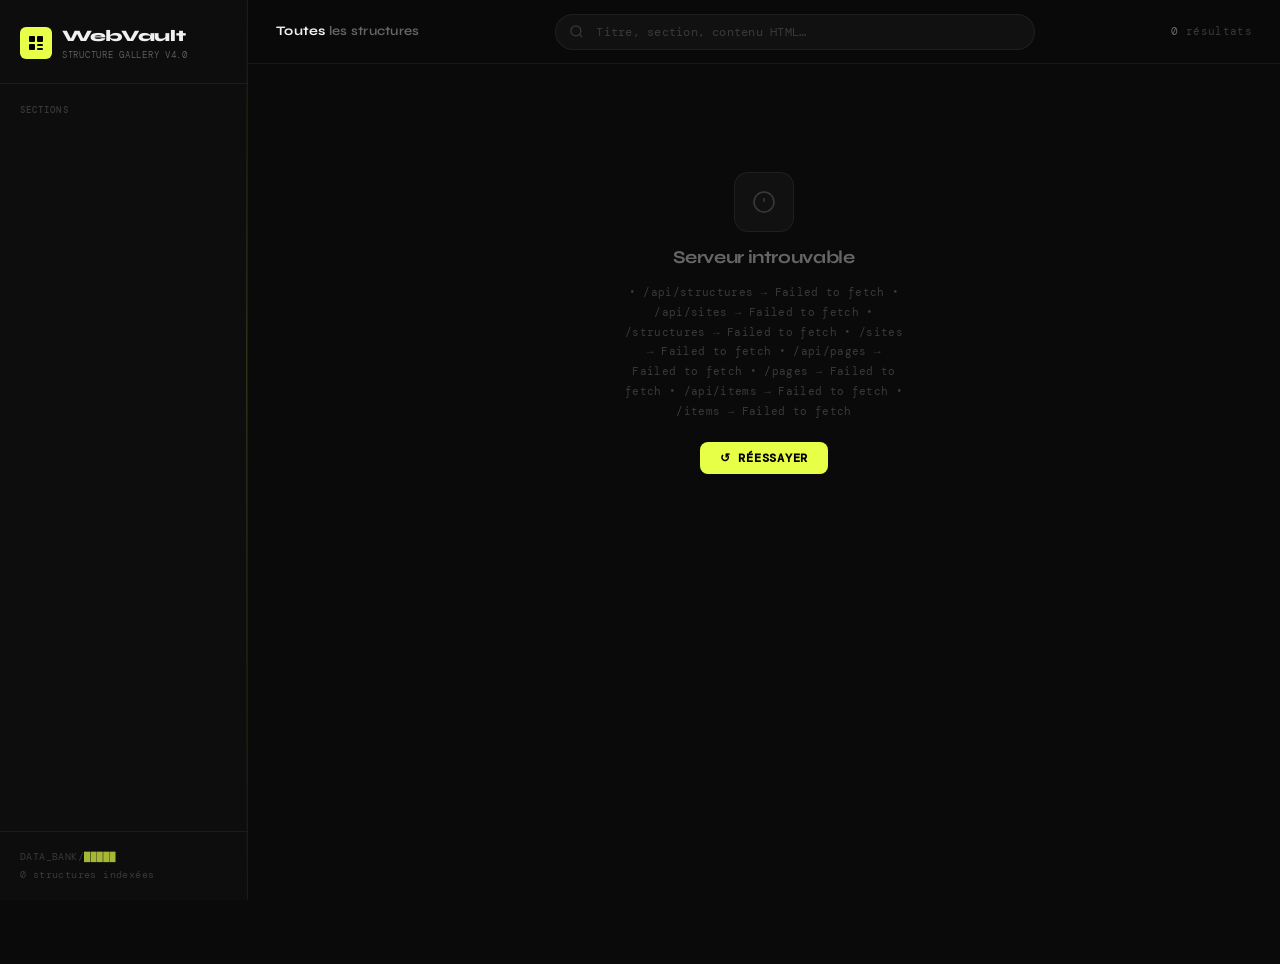
==== index.html @ acf3b964 "Add files via upload" ====
<!DOCTYPE html>
<html lang="fr">
<head>
  <meta charset="UTF-8">
  <meta name="viewport" content="width=device-width, initial-scale=1.0">
  <title>WebVault — Galerie de Structures</title>
  <link rel="preconnect" href="https://fonts.googleapis.com">
  <link rel="preconnect" href="https://fonts.gstatic.com" crossorigin>
  <link href="https://fonts.googleapis.com/css2?family=Syne:wght@400;600;700;800&family=DM+Mono:wght@300;400;500&display=swap" rel="stylesheet">
  <link rel="stylesheet" href="main.css">
</head>
<body>

<div id="sidebar-scrim" aria-hidden="true"></div>

<!-- ═══════════════════════════════════════════
     CARD TEMPLATE
════════════════════════════════════════════ -->
<template id="card-tpl">
  <article class="card" role="listitem">
    <!-- Stretched link (z-index 1) -->
    <a class="card-link" href="#" aria-haspopup="dialog"></a>

    <div class="card-inner">
      <!-- Thumbnail -->
      <div class="card-thumb">
        <div class="card-thumb-bg">
          <div class="card-thumb-icon" aria-hidden="true"></div>
        </div>
        <div class="card-overlay" aria-hidden="true">
          <div class="preview-label">
            <svg viewBox="0 0 24 24" fill="none" stroke="currentColor" stroke-width="2"><path d="M1 12s4-8 11-8 11 8 11 8-4 8-11 8-11-8-11-8z"/><circle cx="12" cy="12" r="3"/></svg>
            Voir le rendu
          </div>
        </div>
      </div>

      <!-- Body -->
      <div class="card-body">
        <div class="card-meta">
          <span class="card-category"></span>
          <span class="card-date"></span>
        </div>
        <h2 class="card-title"></h2>
        <p class="card-path"></p>
      </div>

      <!-- Footer -->
      <div class="card-footer">
        <button type="button" class="btn-copy" aria-label="Copier le code source">
          <svg viewBox="0 0 24 24" fill="none" stroke="currentColor" stroke-width="2"><rect x="9" y="9" width="13" height="13" rx="2"/><path d="M5 15H4a2 2 0 0 1-2-2V4a2 2 0 0 1 2-2h9a2 2 0 0 1 2 2v1"/></svg>
          Copier le code
        </button>

        <!-- Three-dots button -->
        <button type="button" class="btn-dots" aria-label="Plus d'options" aria-haspopup="true" aria-expanded="false">
          <svg viewBox="0 0 24 24" fill="none" stroke="currentColor" stroke-width="2.5">
            <circle cx="12" cy="5"  r="1.2" fill="currentColor" stroke="none"/>
            <circle cx="12" cy="12" r="1.2" fill="currentColor" stroke="none"/>
            <circle cx="12" cy="19" r="1.2" fill="currentColor" stroke="none"/>
          </svg>
        </button>

        <!-- Dropdown menu -->
        <div class="card-dropdown" role="menu" aria-label="Actions">
          <button type="button" class="dropdown-item dd-view" role="menuitem">
            <svg viewBox="0 0 24 24" fill="none" stroke="currentColor" stroke-width="2"><path d="M1 12s4-8 11-8 11 8 11 8-4 8-11 8-11-8-11-8z"/><circle cx="12" cy="12" r="3"/></svg>
            Voir
          </button>
          <button type="button" class="dropdown-item dd-newtab" role="menuitem">
            <svg viewBox="0 0 24 24" fill="none" stroke="currentColor" stroke-width="2"><path d="M18 13v6a2 2 0 0 1-2 2H5a2 2 0 0 1-2-2V8a2 2 0 0 1 2-2h6"/><polyline points="15 3 21 3 21 9"/><line x1="10" y1="14" x2="21" y2="3"/></svg>
            Ouvrir dans un nouvel onglet
          </button>
          <button type="button" class="dropdown-item dd-copy" role="menuitem">
            <svg viewBox="0 0 24 24" fill="none" stroke="currentColor" stroke-width="2"><rect x="9" y="9" width="13" height="13" rx="2"/><path d="M5 15H4a2 2 0 0 1-2-2V4a2 2 0 0 1 2-2h9a2 2 0 0 1 2 2v1"/></svg>
            Copier le HTML
          </button>
          <div class="dropdown-divider"></div>
          <button type="button" class="dropdown-item dd-delete danger" role="menuitem">
            <svg viewBox="0 0 24 24" fill="none" stroke="currentColor" stroke-width="2"><polyline points="3 6 5 6 21 6"/><path d="M19 6l-1 14a2 2 0 0 1-2 2H8a2 2 0 0 1-2-2L5 6"/><path d="M10 11v6"/><path d="M14 11v6"/><path d="M9 6V4h6v2"/></svg>
            Supprimer
          </button>
        </div>
      </div>
    </div>
  </article>
</template>

<!-- ═══════════════════════════════════════════
     SIDEBAR
════════════════════════════════════════════ -->
<aside id="sidebar" aria-label="Navigation principale">
  <div class="logo" role="banner">
    <div class="logo-mark" aria-hidden="true">
      <svg viewBox="0 0 16 16" fill="none">
        <rect x="1" y="1" width="6" height="6" rx="1" fill="#000"/>
        <rect x="9" y="1" width="6" height="6" rx="1" fill="#000"/>
        <rect x="1" y="9" width="6" height="6" rx="1" fill="#000"/>
        <rect x="9" y="9" width="6" height="2" rx="1" fill="#000"/>
        <rect x="9" y="13" width="6" height="2" rx="1" fill="#000"/>
      </svg>
    </div>
    <div>
      <div class="logo-text">WebVault</div>
      <span class="logo-version">Structure Gallery v4.0</span>
    </div>
  </div>

  <div class="nav-section">
    <p class="nav-label" id="nav-heading">Sections</p>
    <nav aria-labelledby="nav-heading">
      <div id="nav-menu" role="list"></div>
    </nav>
  </div>

  <footer class="sidebar-footer">
    <span aria-hidden="true">DATA_BANK/<span class="accent-text">█████</span></span><br>
    <span id="footer-count" aria-live="polite">0</span> structures indexées
  </footer>
</aside>

<!-- ═══════════════════════════════════════════
     TOPBAR
════════════════════════════════════════════ -->
<header id="topbar">
  <button type="button" id="btn-burger" aria-label="Ouvrir le menu" aria-expanded="false" aria-controls="sidebar">
    <svg viewBox="0 0 24 24" fill="none" stroke="currentColor" stroke-width="2">
      <line x1="3" y1="6"  x2="21" y2="6"/>
      <line x1="3" y1="12" x2="21" y2="12"/>
      <line x1="3" y1="18" x2="21" y2="18"/>
    </svg>
  </button>

  <p class="topbar-title" aria-hidden="true">
    <strong id="current-section-label">Toutes</strong> les structures
  </p>

  <div class="search-wrapper">
    <label for="search-input" class="sr-only">Rechercher par titre ou contenu HTML</label>
    <input id="search-input" type="text"
           placeholder="Titre, section, contenu HTML…"
           autocomplete="off" spellcheck="false"
           autocorrect="off" autocapitalize="off">
    <svg class="search-icon" viewBox="0 0 24 24" fill="none" stroke="currentColor" stroke-width="2">
      <circle cx="11" cy="11" r="8"/><path d="m21 21-4.35-4.35"/>
    </svg>
  </div>

  <div class="topbar-stats">
    <em id="visible-count" aria-live="polite" aria-atomic="true">0</em> résultats
  </div>
</header>

<!-- ═══════════════════════════════════════════
     MAIN
════════════════════════════════════════════ -->
<main id="main" aria-label="Galerie de structures">

  <!-- Loading -->
  <div id="loading-state" role="status" aria-live="polite">
    <div class="loading-spinner" aria-hidden="true"></div>
    <p class="loading-text">Connexion au backend…</p>
  </div>

  <!-- API Error -->
  <div id="api-error-state" role="alert">
    <div class="empty-icon" aria-hidden="true">
      <svg width="24" height="24" viewBox="0 0 24 24" fill="none" stroke="currentColor" stroke-width="1.5">
        <circle cx="12" cy="12" r="10"/>
        <line x1="12" y1="8" x2="12" y2="12"/>
        <line x1="12" y1="16" x2="12.01" y2="16"/>
      </svg>
    </div>
    <p class="empty-title">Serveur introuvable</p>
    <p class="empty-sub" id="api-error-msg">Vérifiez votre connexion.</p>
    <button type="button" id="btn-retry">↺ Réessayer</button>
  </div>

  <!-- Empty search -->
  <div id="empty-state" role="status">
    <div class="empty-icon" aria-hidden="true">
      <svg width="24" height="24" viewBox="0 0 24 24" fill="none" stroke="currentColor" stroke-width="1.5">
        <circle cx="11" cy="11" r="8"/><path d="m21 21-4.35-4.35"/>
      </svg>
    </div>
    <p class="empty-title">Aucun résultat</p>
    <p class="empty-sub">Aucune structure ne correspond à votre recherche.</p>
  </div>

  <!-- Sections container — populated by JS -->
  <div id="sections-container"></div>

</main>

<!-- ═══════════════════════════════════════════
     MODAL — Interpréteur HTML/CSS/JS live
════════════════════════════════════════════ -->
<dialog id="modal" aria-labelledby="modal-title-sr">
  <span id="modal-title-sr" class="sr-only">Aperçu de structure</span>

  <div class="modal-bar">
    <div class="modal-dots" aria-hidden="true">
      <div class="modal-dot r"></div>
      <div class="modal-dot y"></div>
      <div class="modal-dot g"></div>
    </div>

    <div class="modal-title-bar" aria-hidden="true">
      <svg width="12" height="12" viewBox="0 0 24 24" fill="none" stroke="currentColor" stroke-width="2">
        <polyline points="16 18 22 12 16 6"/><polyline points="8 6 2 12 8 18"/>
      </svg>
      <span id="modal-url">–</span>
    </div>

    <div class="modal-actions">
      <div class="view-toggle" role="group" aria-label="Mode d'affichage">
        <button type="button" id="btn-view-render" class="toggle-btn active" aria-pressed="true">
          <svg viewBox="0 0 24 24" fill="none" stroke="currentColor" stroke-width="2"><path d="M1 12s4-8 11-8 11 8 11 8-4 8-11 8-11-8-11-8z"/><circle cx="12" cy="12" r="3"/></svg>
          <span>Rendu</span>
        </button>
        <button type="button" id="btn-view-source" class="toggle-btn" aria-pressed="false">
          <svg viewBox="0 0 24 24" fill="none" stroke="currentColor" stroke-width="2"><polyline points="16 18 22 12 16 6"/><polyline points="8 6 2 12 8 18"/></svg>
          <span>Source</span>
        </button>
      </div>

      <button type="button" id="btn-modal-copy" class="modal-btn">
        <svg viewBox="0 0 24 24" fill="none" stroke="currentColor" stroke-width="2"><rect x="9" y="9" width="13" height="13" rx="2"/><path d="M5 15H4a2 2 0 0 1-2-2V4a2 2 0 0 1 2-2h9a2 2 0 0 1 2 2v1"/></svg>
        <span>Copier</span>
      </button>

      <a id="btn-modal-newtab" href="#" target="_blank" rel="noopener noreferrer" class="modal-btn" aria-label="Ouvrir dans un nouvel onglet">
        <svg viewBox="0 0 24 24" fill="none" stroke="currentColor" stroke-width="2"><path d="M18 13v6a2 2 0 0 1-2 2H5a2 2 0 0 1-2-2V8a2 2 0 0 1 2-2h6"/><polyline points="15 3 21 3 21 9"/><line x1="10" y1="14" x2="21" y2="3"/></svg>
        <span>Onglet</span>
      </a>

      <button type="button" id="btn-close" class="modal-btn" aria-label="Fermer">
        <svg viewBox="0 0 24 24" fill="none" stroke="currentColor" stroke-width="2"><line x1="18" y1="6" x2="6" y2="18"/><line x1="6" y1="6" x2="18" y2="18"/></svg>
        <span>Fermer</span>
      </button>
    </div>
  </div>

  <div class="modal-content-area">
    <iframe id="modal-iframe-render"
      title="Rendu HTML live"
      sandbox="allow-scripts allow-forms allow-modals allow-popups"
      referrerpolicy="no-referrer">
    </iframe>
    <div id="modal-source-view" class="hidden">
      <pre id="modal-source-code"></pre>
    </div>
  </div>
</dialog>

<!-- TOAST -->
<div id="toast" role="status" aria-live="polite" aria-atomic="true">
  <svg viewBox="0 0 24 24" fill="none" stroke="currentColor" stroke-width="2.5"><polyline points="20 6 9 17 4 12"/></svg>
  Code copié !
</div>

<!-- ═══════════════════════════════════════════════════════════
     JAVASCRIPT — Architecture modulaire
     Modules : Config · Utils · State · API · Normalize
               Sections · Render · Search · Dropdown
               Modal · Copy · Toast · Nav · Init
════════════════════════════════════════════════════════════ -->
<script>
'use strict';

/* ════════════════════════════════════════════
   MODULE : CONFIG
════════════════════════════════════════════ */
const Config = {
  API_BASE: 'https://stuffone-backend.onrender.com',

  API_ROUTES: [
    '/api/structures', '/api/sites', '/structures', '/sites',
    '/api/pages', '/pages', '/api/items', '/items',
  ],

  /* Sections définies dans l'ordre d'affichage */
  SECTIONS: [
    { id: 'accueil',      label: 'Accueil',       keywords: ['accueil','home','index','landing','hero'] },
    { id: 'landing',      label: 'Landing Pages',  keywords: ['landing','lp','conversion','funnel','promo'] },
    { id: 'ecommerce',    label: 'E-commerce',     keywords: ['shop','boutique','store','ecommerce','produit','product','cart','panier'] },
    { id: 'dashboard',    label: 'Dashboard',      keywords: ['dashboard','admin','panel','backoffice','analytics','stats'] },
    { id: 'portfolio',    label: 'Portfolio',       keywords: ['portfolio','folio','about','projets','projects','cv'] },
    { id: 'blog',         label: 'Blog',            keywords: ['blog','article','post','news','journal','actu'] },
    { id: 'autres',       label: 'Autres',          keywords: [] }, /* catch-all — toujours en dernier */
  ],

  SECTION_COLORS: {
    accueil:   '#e8ff47',
    landing:   '#47c4ff',
    ecommerce: '#ff8c47',
    dashboard: '#c447ff',
    portfolio: '#47ffb5',
    blog:      '#ff4776',
    autres:    '#666666',
  },
};

/* ════════════════════════════════════════════
   MODULE : UTILS
════════════════════════════════════════════ */
const Utils = {
  $:          id  => document.getElementById(id),
  initials:   str => str.split(/\s+/).map(w => w[0] || '').join('').slice(0, 3).toUpperCase(),
  escHtml:    s   => s.replace(/&/g,'&amp;').replace(/</g,'&lt;').replace(/>/g,'&gt;').replace(/"/g,'&quot;'),
  fmtDate:    d   => {
    try { return new Date(d).toLocaleDateString('fr-FR', { day:'2-digit', month:'short', year:'numeric' }); }
    catch { return ''; }
  },
  debounce(fn, ms) {
    let id;
    return (...args) => { clearTimeout(id); id = setTimeout(() => fn(...args), ms); };
  },
};

/* ════════════════════════════════════════════
   MODULE : STATE
════════════════════════════════════════════ */
const State = {
  data:          [],   /* full normalized dataset */
  filtered:      [],   /* after search */
  activeSection: 'all',
  query:         '',
  deletedIds:    new Set(),
};

/* ════════════════════════════════════════════
   MODULE : NORMALIZE
   Mappe n'importe quelle forme de réponse backend
   en objets normalisés { id, title, category,
   section, path, source_code, created_at }
════════════════════════════════════════════ */
const Normalize = {
  item(raw) {
    const title    = raw.title    || raw.name     || raw.label    || 'Sans titre';
    const category = raw.category || raw.type     || raw.section  || 'Autre';
    const src      = raw.source_code || raw.html  || raw.code     || null;
    const path     = raw.path     || raw.url      || raw.link     || raw.src || '#';
    const date     = raw.created_at || raw.date   || raw.updatedAt || null;

    return {
      id:          String(raw.id ?? raw._id ?? Math.random()),
      title,
      category,
      section:     Sections.classify(title, category, src),
      path,
      source_code: src,
      created_at:  date,
    };
  },

  response(data) {
    if (Array.isArray(data)) return data.map(i => this.item(i));
    const keys = ['data','structures','sites','pages','items','results','records'];
    for (const k of keys) {
      if (data[k] && Array.isArray(data[k])) return data[k].map(i => this.item(i));
    }
    if (data.id || data._id || data.title) return [this.item(data)];
    return [];
  },
};

/* ════════════════════════════════════════════
   MODULE : SECTIONS
   Classe automatiquement chaque structure
   dans la bonne section selon titre + categorie
════════════════════════════════════════════ */
const Sections = {
  classify(title, category, html) {
    const hay = `${title} ${category} ${html ? '' : ''}`.toLowerCase();
    for (const sec of Config.SECTIONS) {
      if (sec.id === 'autres') continue; // skip catch-all
      if (sec.keywords.some(kw => hay.includes(kw))) return sec.id;
    }
    return 'autres';
  },

  color(sectionId) {
    return Config.SECTION_COLORS[sectionId] || '#666';
  },

  label(sectionId) {
    return Config.SECTIONS.find(s => s.id === sectionId)?.label || sectionId;
  },

  /* Returns section IDs that have at least 1 item in filtered data */
  active(filtered) {
    const ids = new Set(filtered.map(s => s.section));
    return Config.SECTIONS.filter(s => ids.has(s.id));
  },
};

/* ════════════════════════════════════════════
   MODULE : API
════════════════════════════════════════════ */
const API = {
  async fetch() {
    const errs = [];
    for (const route of Config.API_ROUTES) {
      try {
        const res = await fetch(`${Config.API_BASE}${route}`, {
          headers: { Accept: 'application/json' },
          signal:  AbortSignal.timeout(12000),
        });
        if (!res.ok) { errs.push(`${route} → HTTP ${res.status}`); continue; }
        const ct = res.headers.get('content-type') || '';
        if (!ct.includes('application/json')) { errs.push(`${route} → non-JSON`); continue; }
        const raw   = await res.json();
        const items = Normalize.response(raw);
        if (!items.length) { errs.push(`${route} → vide`); continue; }
        console.info(`[WebVault] ✓ ${Config.API_BASE}${route} — ${items.length} structures`);
        return items;
      } catch (e) { errs.push(`${route} → ${e.message}`); }
    }
    throw new Error(errs.map(e => '• ' + e).join('\n'));
  },
};

/* ════════════════════════════════════════════
   MODULE : SEARCH
   Filtre par titre + catégorie + contenu HTML
════════════════════════════════════════════ */
const Search = {
  run(query, sectionId) {
    const q = query.trim().toLowerCase();

    State.filtered = State.data.filter(s => {
      if (State.deletedIds.has(s.id)) return false;
      const secOk  = sectionId === 'all' || s.section === sectionId;
      if (!q) return secOk;
      const inTitle = s.title.toLowerCase().includes(q);
      const inCat   = s.category.toLowerCase().includes(q);
      const inSec   = Sections.label(s.section).toLowerCase().includes(q);
      const inHtml  = s.source_code ? s.source_code.toLowerCase().includes(q) : false;
      return secOk && (inTitle || inCat || inSec || inHtml);
    });

    return State.filtered;
  },
};

/* ════════════════════════════════════════════
   MODULE : RENDER
   Construit les sections et les cartes DOM
════════════════════════════════════════════ */
const Render = {
  cardTpl: null,

  init() {
    this.cardTpl = Utils.$('card-tpl');
  },

  /* Entry point — called on every filter update */
  update() {
    const container = Utils.$('sections-container');
    const empty     = Utils.$('empty-state');

    /* Clear existing sections */
    container.innerHTML = '';

    const filtered  = State.filtered;
    const activeSec = Sections.active(filtered);

    Utils.$('visible-count').textContent = filtered.length;

    if (!filtered.length) {
      empty.classList.add('visible');
      return;
    }
    empty.classList.remove('visible');

    /* Build a section group per active section */
    activeSec.forEach(sec => {
      const items = filtered.filter(s => s.section === sec.id);
      if (!items.length) return;
      const color = Sections.color(sec.id);
      container.appendChild(this._buildSection(sec, items, color));
    });

    Nav.build();
  },

  _buildSection(sec, items, color) {
    const group = document.createElement('section');
    group.className    = 'section-group';
    group.id           = `sec-${sec.id}`;
    group.dataset.section = sec.id;

    /* Header */
    const hdr = document.createElement('div');
    hdr.className = 'section-header';
    hdr.innerHTML = `
      <h2 class="section-title" style="color:${color}">${Utils.escHtml(sec.label)}</h2>
      <span class="section-pill" style="color:${color};background:${color}18;border-color:${color}28">
        ${items.length} structure${items.length > 1 ? 's' : ''}
      </span>`;
    group.appendChild(hdr);

    /* Grid */
    const grid = document.createElement('div');
    grid.className = 'cards-grid';
    grid.setAttribute('role', 'list');

    const frag = document.createDocumentFragment();
    items.forEach((site, i) => frag.appendChild(this._buildCard(site, i, color)));
    grid.appendChild(frag);
    group.appendChild(grid);

    return group;
  },

  _buildCard(site, idx, color) {
    const node  = this.cardTpl.content.cloneNode(true);
    const card  = node.querySelector('.card');

    card.dataset.id = site.id;
    card.style.animationDelay = `${Math.min(idx * 0.03, 0.5)}s`;

    /* Stretched link → open modal */
    const link = card.querySelector('.card-link');
    link.setAttribute('aria-label', `Voir le rendu de ${Utils.escHtml(site.title)}`);
    link.addEventListener('click', e => { e.preventDefault(); Modal.open(site); });

    /* Thumbnail */
    const bg = card.querySelector('.card-thumb-bg');
    bg.style.background = `radial-gradient(ellipse at 30% 40%, ${color}18 0%, transparent 60%), #111`;
    card.querySelector('.card-thumb-icon').textContent = Utils.initials(site.title);

    /* Meta */
    const catEl = card.querySelector('.card-category');
    catEl.textContent     = site.category;
    catEl.style.color     = color;
    catEl.style.background  = `${color}18`;
    catEl.style.borderColor = `${color}28`;

    const dateEl = card.querySelector('.card-date');
    dateEl.textContent = site.created_at ? Utils.fmtDate(site.created_at) : '';

    card.querySelector('.card-title').textContent = site.title;
    card.querySelector('.card-path').textContent  =
      site.source_code ? '(code source intégré)' : (site.path || '');

    /* Copy btn */
    const copyBtn = card.querySelector('.btn-copy');
    copyBtn.addEventListener('click', e => { e.stopPropagation(); Copy.run(site, copyBtn); });

    /* Three-dots dropdown */
    Dropdown.attach(card, site);

    return node;
  },
};

/* ════════════════════════════════════════════
   MODULE : DROPDOWN
   Menu 3 points fonctionnel avec animation
════════════════════════════════════════════ */
const Dropdown = {
  _current: null,

  attach(card, site) {
    const btn      = card.querySelector('.btn-dots');
    const menu     = card.querySelector('.card-dropdown');
    const footer   = card.querySelector('.card-footer');

    btn.addEventListener('click', e => {
      e.stopPropagation();
      const isOpen = menu.classList.contains('open');
      this._closeAll();
      if (!isOpen) this._open(btn, menu, footer);
    });

    /* Actions */
    card.querySelector('.dd-view').addEventListener('click', e => {
      e.stopPropagation(); this._closeAll(); Modal.open(site);
    });

    card.querySelector('.dd-newtab').addEventListener('click', e => {
      e.stopPropagation(); this._closeAll();
      const url = site.path && site.path !== '#' ? site.path : null;
      if (url) { window.open(url, '_blank', 'noopener,noreferrer'); }
      else { Toast.show('Pas d\'URL externe disponible'); }
    });

    card.querySelector('.dd-copy').addEventListener('click', e => {
      e.stopPropagation(); this._closeAll();
      Copy.run(site, card.querySelector('.btn-copy'));
    });

    card.querySelector('.dd-delete').addEventListener('click', e => {
      e.stopPropagation(); this._closeAll();
      this._delete(card, site);
    });
  },

  _open(btn, menu, footer) {
    /* Position: default is bottom-right via CSS.
       Flip to top if not enough space below. */
    const rect = footer.getBoundingClientRect();
    const spaceBelow = window.innerHeight - rect.bottom;
    if (spaceBelow < 180) {
      menu.style.top    = 'auto';
      menu.style.bottom = 'calc(100% + 0.375rem)';
    } else {
      menu.style.bottom = 'auto';
      menu.style.top    = 'calc(100% + 0.375rem)';
    }

    menu.classList.add('open');
    btn.classList.add('active');
    btn.setAttribute('aria-expanded', 'true');
    this._current = { btn, menu };
  },

  _closeAll() {
    document.querySelectorAll('.card-dropdown.open').forEach(m => m.classList.remove('open'));
    document.querySelectorAll('.btn-dots.active').forEach(b => {
      b.classList.remove('active');
      b.setAttribute('aria-expanded', 'false');
    });
    this._current = null;
  },

  _delete(card, site) {
    /* Optimistic UI delete — animate out then remove */
    card.style.transition = 'opacity 0.25s, transform 0.25s';
    card.style.opacity    = '0';
    card.style.transform  = 'scale(0.96)';
    State.deletedIds.add(site.id);

    setTimeout(() => {
      card.remove();
      /* Update count in section header */
      const secGroup = document.getElementById(`sec-${site.section}`);
      if (secGroup) {
        const remaining = secGroup.querySelectorAll('.card').length;
        if (remaining === 0) {
          secGroup.remove();
          Nav.build();
        } else {
          const pill = secGroup.querySelector('.section-pill');
          if (pill) pill.textContent = `${remaining} structure${remaining > 1 ? 's' : ''}`;
        }
      }
      /* Update global count */
      const total = document.querySelectorAll('.card').length;
      Utils.$('visible-count').textContent = total;
      Utils.$('footer-count').textContent  = State.data.length - State.deletedIds.size;
      Toast.show('Structure supprimée');
    }, 280);
  },
};

/* ════════════════════════════════════════════
   MODULE : MODAL
   Interpréteur HTML/CSS/JS live via srcdoc
════════════════════════════════════════════ */
const Modal = {
  el:         null,
  iframe:     null,
  sourceView: null,
  sourceCode: null,
  _site:      null,

  init() {
    this.el         = Utils.$('modal');
    this.iframe     = Utils.$('modal-iframe-render');
    this.sourceView = Utils.$('modal-source-view');
    this.sourceCode = Utils.$('modal-source-code');

    Utils.$('btn-view-render').addEventListener('click', () => this._setView('render'));
    Utils.$('btn-view-source').addEventListener('click', () => this._setView('source'));
    Utils.$('btn-modal-copy').addEventListener('click',  () => { if (this._site) Copy.run(this._site, Utils.$('btn-modal-copy')); });
    Utils.$('btn-close').addEventListener('click',  () => this.close());
    this.el.addEventListener('cancel', e => { e.preventDefault(); this.close(); });
    this.el.addEventListener('click',  e => { if (e.target === this.el) this.close(); });

    document.addEventListener('keydown', e => {
      if (e.key === 'Escape' && this.el.open) this.close();
    });
  },

  open(site) {
    this._site = site;
    Utils.$('modal-url').textContent = site.title;

    /* New-tab button: use path if available */
    const newTabBtn = Utils.$('btn-modal-newtab');
    if (site.path && site.path !== '#') {
      newTabBtn.href = site.path;
      newTabBtn.style.display = '';
    } else {
      newTabBtn.style.display = 'none';
    }

    /* Inject code or load URL */
    if (site.source_code) {
      this.iframe.srcdoc = site.source_code;
      this.sourceCode.textContent = site.source_code;
    } else {
      this.iframe.removeAttribute('srcdoc');
      this.iframe.src = site.path;
      this.sourceCode.textContent = `/* Pas de source_code.\n   URL chargée : ${site.path} */`;
    }

    this._setView('render');
    this.el.showModal();
    requestAnimationFrame(() => this.el.classList.add('is-open'));
    Utils.$('btn-close').focus();
  },

  close() {
    this.el.classList.remove('is-open');
    setTimeout(() => {
      this.el.close();
      this.iframe.srcdoc = '';
      this.iframe.removeAttribute('src');
      this.sourceCode.textContent = '';
      this._site = null;
    }, 260);
  },

  _setView(view) {
    const isRender = view === 'render';
    const rBtn = Utils.$('btn-view-render');
    const sBtn = Utils.$('btn-view-source');
    rBtn.classList.toggle('active', isRender);
    sBtn.classList.toggle('active', !isRender);
    rBtn.setAttribute('aria-pressed', String(isRender));
    sBtn.setAttribute('aria-pressed', String(!isRender));
    this.iframe.classList.toggle('hidden', !isRender);
    this.sourceView.classList.toggle('hidden', isRender);
  },
};

/* ════════════════════════════════════════════
   MODULE : COPY
   Copie le source_code HTML ou fallback iframe
════════════════════════════════════════════ */
const Copy = {
  run(site, btn) {
    const text = site.source_code || [
      `<iframe`,
      `  src="${site.path}"`,
      `  title="${Utils.escHtml(site.title)}"`,
      `  width="100%" height="600"`,
      `  loading="lazy"`,
      `  sandbox="allow-scripts allow-forms allow-popups"`,
      `  referrerpolicy="no-referrer"`,
      `  frameborder="0"`,
      `></iframe>`,
    ].join('\n');

    const origHTML  = btn.innerHTML;
    const origLabel = btn.getAttribute('aria-label') || '';

    const done = () => {
      btn.classList.add('copied');
      btn.innerHTML = `<svg viewBox="0 0 24 24" fill="none" stroke="currentColor" stroke-width="2.5"><polyline points="20 6 9 17 4 12"/></svg>Copié !`;
      Toast.show('Code copié !');
      setTimeout(() => {
        btn.classList.remove('copied');
        btn.innerHTML = origHTML;
        btn.setAttribute('aria-label', origLabel);
      }, 2200);
    };

    navigator.clipboard
      ? navigator.clipboard.writeText(text).then(done).catch(() => this._fallback(text, done))
      : this._fallback(text, done);
  },

  _fallback(text, cb) {
    const ta = Object.assign(document.createElement('textarea'), {
      value: text,
      style: 'position:fixed;top:-9999px;left:-9999px;opacity:0;',
    });
    document.body.appendChild(ta);
    ta.focus(); ta.select();
    try { document.execCommand('copy'); cb(); } catch {}
    document.body.removeChild(ta);
  },
};

/* ════════════════════════════════════════════
   MODULE : TOAST
════════════════════════════════════════════ */
const Toast = {
  _timer: null,
  _el:    null,
  init()  { this._el = Utils.$('toast'); },
  show(msg) {
    if (msg) this._el.childNodes[1].textContent = ' ' + msg;
    this._el.classList.add('show');
    clearTimeout(this._timer);
    this._timer = setTimeout(() => this._el.classList.remove('show'), 2400);
  },
};

/* ════════════════════════════════════════════
   MODULE : NAV
   Génère les liens de navigation latérale
   à partir des sections actives
════════════════════════════════════════════ */
const Nav = {
  build() {
    const menu = Utils.$('nav-menu');
    menu.innerHTML = '';

    /* "Toutes" link */
    menu.appendChild(this._item('all', 'Toutes', State.data.length - State.deletedIds.size, '#666'));

    /* One link per section that exists in DOM */
    Config.SECTIONS.forEach(sec => {
      const group = document.getElementById(`sec-${sec.id}`);
      if (!group) return;
      const count = group.querySelectorAll('.card').length;
      if (!count) return;
      menu.appendChild(this._item(sec.id, sec.label, count, Sections.color(sec.id)));
    });

    Utils.$('footer-count').textContent = State.data.length - State.deletedIds.size;
  },

  _item(id, label, count, color) {
    const isActive = State.activeSection === id;
    const btn = document.createElement('button');
    btn.type      = 'button';
    btn.className = 'nav-item' + (isActive ? ' active' : '');
    btn.setAttribute('role', 'listitem');
    btn.setAttribute('aria-current', String(isActive));
    btn.setAttribute('aria-label', `${label} — ${count} structure${count > 1 ? 's' : ''}`);

    const dot = document.createElement('span');
    dot.className = 'nav-dot';
    dot.setAttribute('aria-hidden', 'true');
    if (id !== 'all') { dot.style.background = color; dot.style.opacity = '0.6'; }

    const badge = document.createElement('span');
    badge.className   = 'nav-count';
    badge.textContent = count;
    badge.setAttribute('aria-hidden', 'true');

    btn.appendChild(dot);
    btn.appendChild(document.createTextNode(label));
    btn.appendChild(badge);

    btn.addEventListener('click', () => {
      State.activeSection = id;
      /* Scroll to section or top */
      if (id === 'all') {
        window.scrollTo({ top: 0, behavior: 'smooth' });
        /* Show all sections */
        document.querySelectorAll('.section-group').forEach(g => g.style.display = '');
      } else {
        document.querySelectorAll('.section-group').forEach(g => {
          g.style.display = g.dataset.section === id ? '' : 'none';
        });
        const target = document.getElementById(`sec-${id}`);
        if (target) target.scrollIntoView({ behavior: 'smooth', block: 'start' });
      }
      Utils.$('current-section-label').textContent = id === 'all' ? 'Toutes' : label;
      this.build();
      if (window.innerWidth <= 900) Sidebar.close();
    });

    return btn;
  },
};

/* ════════════════════════════════════════════
   MODULE : SIDEBAR
════════════════════════════════════════════ */
const Sidebar = {
  el:     null,
  scrim:  null,
  burger: null,

  init() {
    this.el     = Utils.$('sidebar');
    this.scrim  = Utils.$('sidebar-scrim');
    this.burger = Utils.$('btn-burger');

    this.burger.addEventListener('click', () =>
      this.el.classList.contains('drawer-open') ? this.close() : this.open()
    );
    this.scrim.addEventListener('click', () => this.close());
    document.addEventListener('keydown', e => {
      if (e.key === 'Escape' && this.el.classList.contains('drawer-open') && !Utils.$('modal').open)
        this.close();
    });
  },

  open() {
    this.el.classList.add('drawer-open');
    this.scrim.classList.add('visible');
    this.scrim.removeAttribute('aria-hidden');
    this.burger.setAttribute('aria-expanded', 'true');
    this.burger.setAttribute('aria-label', 'Fermer le menu');
    setTimeout(() => this.el.querySelector('.nav-item')?.focus(), 40);
  },

  close() {
    this.el.classList.remove('drawer-open');
    this.scrim.classList.remove('visible');
    this.scrim.setAttribute('aria-hidden', 'true');
    this.burger.setAttribute('aria-expanded', 'false');
    this.burger.setAttribute('aria-label', 'Ouvrir le menu');
    this.burger.focus();
  },
};

/* ════════════════════════════════════════════
   MODULE : INIT
   Orchestration principale
════════════════════════════════════════════ */
const App = {
  async init() {
    /* Init modules */
    Render.init();
    Modal.init();
    Toast.init();
    Sidebar.init();

    /* Close dropdowns on outside click */
    document.addEventListener('click', () => Dropdown._closeAll());

    /* Search — real-time, no reload */
    const searchInput = Utils.$('search-input');
    const doSearch = Utils.debounce(() => {
      State.query = searchInput.value;
      Search.run(State.query, State.activeSection);
      Render.update();
    }, 200);
    searchInput.addEventListener('input', doSearch);
    /* Empêche Entrée de soumettre / recharger */
    searchInput.addEventListener('keydown', e => {
      if (e.key === 'Enter' || e.keyCode === 13) e.preventDefault();
    });
    /* Empêche tout comportement de recherche natif */
    searchInput.addEventListener('search', e => e.preventDefault());

    /* Load data */
    await this._loadData();
  },

  async _loadData() {
    const loading  = Utils.$('loading-state');
    const errState = Utils.$('api-error-state');

    loading.classList.remove('hidden');
    errState.style.display = 'none';
    Utils.$('empty-state').classList.remove('visible');

    try {
      const items    = await API.fetch();
      State.data     = items;
      State.filtered = items;

      loading.classList.add('hidden');
      Search.run('', 'all');
      Render.update();
      Nav.build();
    } catch (err) {
      console.error('[WebVault]', err);
      loading.classList.add('hidden');
      errState.style.display  = 'flex';
      Utils.$('api-error-msg').textContent = err.message;
    }

    Utils.$('btn-retry').addEventListener('click', () => this._loadData());
  },
};

/* ── Start ── */
document.addEventListener('DOMContentLoaded', () => App.init());
</script>
</body>
</html>
---- main.css ----
/* ═══════════════════════════════════════════════════════════════
   WebVault — main.css  v4.0
   Tokens · Reset · Sidebar · Topbar · Grid · Cards · Modal · Toast
════════════════════════════════════════════════════════════════ */

/* ── DESIGN TOKENS ─────────────────────────────────────────── */
:root {
  --bg-void:          #0a0a0a;
  --bg-surface:       #111111;
  --bg-card:          #161616;
  --bg-card-hover:    #1c1c1c;
  --bg-sidebar:       #0d0d0d;
  --bg-scrim:         rgba(0, 0, 0, 0.55);
  --bg-dropdown:      #1a1a1a;

  --border:           rgba(255, 255, 255, 0.06);
  --border-active:    rgba(255, 255, 255, 0.15);
  --border-focus:     rgba(232, 255, 71, 0.6);

  --accent:           #e8ff47;
  --accent-dim:       rgba(232, 255, 71, 0.12);
  --accent-glow:      rgba(232, 255, 71, 0.25);
  --accent-border:    rgba(232, 255, 71, 0.2);

  --text-primary:     #f0f0f0;
  --text-secondary:   #666666;
  --text-muted:       #3a3a3a;

  --sidebar-w:        248px;
  --topbar-h:         4rem;
  --main-max-w:       1600px;

  --radius-card:      0.875rem;
  --radius-sm:        0.5rem;
  --radius-pill:      9999px;

  --ease:             cubic-bezier(0.4, 0, 0.2, 1);
  --t:                0.22s var(--ease);
  --t-slow:           0.35s var(--ease);
}

/* ── RESET ─────────────────────────────────────────────────── */
*, *::before, *::after { box-sizing: border-box; margin: 0; padding: 0; }
html { font-size: 100%; scroll-behavior: smooth; -webkit-text-size-adjust: 100%; }
body {
  background: var(--bg-void);
  color: var(--text-primary);
  font-family: 'DM Mono', monospace;
  min-height: 100vh;
  overflow-x: hidden;
  line-height: 1.5;
}

/* ── FOCUS ─────────────────────────────────────────────────── */
:focus                  { outline: none; }
:focus-visible          { outline: 2px solid var(--border-focus); outline-offset: 3px; border-radius: var(--radius-sm); }
.nav-item:focus-visible { outline-offset: 0; }
.card-link:focus-visible { outline: 2px solid var(--border-focus); outline-offset: 0; border-radius: var(--radius-card); }
#search-input:focus-visible { outline: none; box-shadow: 0 0 0 3px var(--accent-glow); }

/* ── SCROLLBAR ─────────────────────────────────────────────── */
::-webkit-scrollbar              { width: 0.25rem; }
::-webkit-scrollbar-track        { background: transparent; }
::-webkit-scrollbar-thumb        { background: #222; border-radius: 0.25rem; }
::-webkit-scrollbar-thumb:hover  { background: #333; }

/* ── SR-ONLY ───────────────────────────────────────────────── */
.sr-only {
  position: absolute; width: 1px; height: 1px;
  padding: 0; margin: -1px; overflow: hidden;
  clip: rect(0,0,0,0); white-space: nowrap; border: 0;
}

/* ══════════════════════════════════════════════════════════════
   SIDEBAR
══════════════════════════════════════════════════════════════ */
#sidebar {
  position: fixed;
  top: 0; left: 0;
  width: var(--sidebar-w);
  height: 100vh;
  background: var(--bg-sidebar);
  border-right: 1px solid var(--border);
  display: flex;
  flex-direction: column;
  z-index: 200;
  overflow: hidden;
  transition: transform var(--t-slow);
}
#sidebar::after {
  content: '';
  position: absolute; top: 0; right: 0;
  width: 1px; height: 100%;
  background: linear-gradient(to bottom, transparent, var(--accent) 40%, transparent);
  opacity: 0.15;
  pointer-events: none;
}

.logo {
  padding: 1.5rem 1.25rem 1.25rem;
  border-bottom: 1px solid var(--border);
  display: flex; align-items: center; gap: 0.625rem;
  flex-shrink: 0;
}
.logo-mark {
  width: 2rem; height: 2rem;
  background: var(--accent);
  border-radius: 0.375rem;
  display: grid; place-items: center;
  flex-shrink: 0;
}
.logo-mark svg { width: 1rem; height: 1rem; }
.logo-text {
  font-family: 'Syne', sans-serif;
  font-weight: 800; font-size: 1rem;
  letter-spacing: -0.02em; color: var(--text-primary);
}
.logo-version {
  font-size: 0.5625rem; color: var(--text-secondary);
  font-weight: 300; display: block;
  letter-spacing: 0.08em; text-transform: uppercase; margin-top: 0.0625rem;
}

.nav-section { padding: 1.25rem 0.75rem 0; flex: 1; overflow-y: auto; }
.nav-label {
  font-size: 0.5625rem; text-transform: uppercase;
  letter-spacing: 0.12em; color: var(--text-muted);
  padding: 0 0.5rem; margin-bottom: 0.5rem; font-weight: 500;
}
.nav-item {
  display: flex; align-items: center; gap: 0.625rem;
  width: 100%; padding: 0.5625rem 0.75rem;
  border-radius: var(--radius-sm); cursor: pointer;
  transition: background var(--t), color var(--t), border-color var(--t);
  margin-bottom: 0.125rem;
  border: 1px solid transparent;
  font-size: 0.75rem; font-family: 'DM Mono', monospace;
  color: var(--text-secondary); letter-spacing: 0.02em;
  background: transparent; text-align: left;
  user-select: none; line-height: 1.4;
}
.nav-item:hover   { background: rgba(255,255,255,0.04); color: var(--text-primary); border-color: var(--border); }
.nav-item.active  { background: var(--accent-dim); color: var(--accent); border-color: var(--accent-border); }
.nav-item.active .nav-dot { background: var(--accent); opacity: 1; }
.nav-dot {
  width: 0.3125rem; height: 0.3125rem;
  border-radius: 50%; background: var(--text-muted); flex-shrink: 0;
  transition: background var(--t), opacity var(--t);
}
.nav-count {
  margin-left: auto; font-size: 0.625rem;
  background: rgba(255,255,255,0.06);
  padding: 0.0625rem 0.375rem; border-radius: var(--radius-pill);
  color: var(--text-secondary); flex-shrink: 0;
}
.nav-item.active .nav-count { background: rgba(232,255,71,0.15); color: var(--accent); }

.sidebar-footer {
  padding: 1rem 1.25rem;
  border-top: 1px solid var(--border);
  font-size: 0.625rem; color: var(--text-muted);
  letter-spacing: 0.04em; line-height: 1.8; flex-shrink: 0;
}
.sidebar-footer .accent-text { color: var(--accent); opacity: 0.7; }

#sidebar-scrim {
  display: none;
  position: fixed; inset: 0;
  background: var(--bg-scrim);
  z-index: 199; opacity: 0;
  transition: opacity var(--t-slow);
}

/* ══════════════════════════════════════════════════════════════
   TOPBAR
══════════════════════════════════════════════════════════════ */
#topbar {
  position: fixed;
  top: 0;
  left: var(--sidebar-w);
  right: 0;
  height: var(--topbar-h);
  background: rgba(10,10,10,0.92);
  backdrop-filter: blur(16px); -webkit-backdrop-filter: blur(16px);
  border-bottom: 1px solid var(--border);
  display: flex; align-items: center;
  padding: 0 1.75rem; z-index: 99; gap: 1rem;
  transition: left var(--t-slow);
}
#btn-burger {
  display: none;
  background: transparent; border: 1px solid var(--border);
  border-radius: var(--radius-sm); color: var(--text-secondary);
  width: 2.25rem; height: 2.25rem;
  align-items: center; justify-content: center;
  cursor: pointer; flex-shrink: 0;
  transition: border-color var(--t), color var(--t);
}
#btn-burger:hover { border-color: var(--border-active); color: var(--text-primary); }
#btn-burger svg   { width: 1rem; height: 1rem; }

.topbar-title {
  font-family: 'Syne', sans-serif; font-size: 0.8125rem;
  font-weight: 600; color: var(--text-secondary);
  white-space: nowrap; letter-spacing: 0.02em;
}
.topbar-title strong { color: var(--text-primary); font-weight: 700; }

.search-wrapper {
  flex: 1; max-width: 30rem; margin: 0 auto;
  position: relative; display: flex; align-items: center;
}
.search-icon {
  position: absolute; left: 0.875rem;
  color: var(--text-muted); pointer-events: none;
  transition: color var(--t);
  width: 0.9375rem; height: 0.9375rem;
}
#search-input {
  width: 100%; background: var(--bg-surface);
  border: 1px solid var(--border); border-radius: var(--radius-pill);
  padding: 0.5625rem 1rem 0.5625rem 2.5rem;
  font-family: 'DM Mono', monospace; font-size: 0.75rem;
  color: var(--text-primary); outline: none;
  transition: border-color var(--t), background var(--t), box-shadow var(--t);
  letter-spacing: 0.02em;
}
#search-input::placeholder { color: var(--text-muted); }
#search-input:focus {
  border-color: var(--border-active); background: #181818;
  box-shadow: 0 0 0 3px var(--accent-dim);
}
.search-wrapper:focus-within .search-icon { color: var(--accent); }

.topbar-stats { font-size: 0.6875rem; color: var(--text-muted); white-space: nowrap; letter-spacing: 0.03em; }
.topbar-stats em { color: var(--text-secondary); font-style: normal; }

/* ══════════════════════════════════════════════════════════════
   MAIN
══════════════════════════════════════════════════════════════ */
#main {
  margin-left: var(--sidebar-w);
  margin-top: var(--topbar-h);
  padding: 1.75rem;
  min-height: calc(100vh - var(--topbar-h));
  max-width: calc(var(--main-max-w) + var(--sidebar-w));
  transition: margin-left var(--t-slow);
}

/* ── Section groups ────────────────────────────────────────── */
.section-group {
  margin-bottom: 3rem;
  scroll-margin-top: calc(var(--topbar-h) + 1.5rem);
}
.section-group:last-child { margin-bottom: 1.5rem; }

.section-header {
  display: flex; align-items: baseline; gap: 0.75rem;
  margin-bottom: 1.25rem;
  padding-bottom: 0.75rem;
  border-bottom: 1px solid var(--border);
}
.section-title  {
  font-family: 'Syne', sans-serif; font-size: 1.25rem;
  font-weight: 800; color: var(--text-primary);
  letter-spacing: -0.03em;
}
.section-pill {
  font-size: 0.5625rem;
  background: var(--accent-dim); color: var(--accent);
  border: 1px solid var(--accent-border);
  border-radius: var(--radius-pill);
  padding: 0.125rem 0.625rem;
  letter-spacing: 0.06em; text-transform: uppercase; font-weight: 500;
}

/* ── Cards Grid ────────────────────────────────────────────── */
.cards-grid {
  display: grid;
  grid-template-columns: repeat(auto-fill, minmax(18.75rem, 1fr));
  gap: 1.125rem;
  container-type: inline-size;
  container-name: grid;
}

/* ── Loading / Error states ────────────────────────────────── */
#loading-state {
  display: flex; flex-direction: column; align-items: center;
  justify-content: center; padding: 5rem 2rem; gap: 1rem;
  color: var(--text-secondary);
}
#loading-state.hidden { display: none; }

.loading-spinner {
  width: 2rem; height: 2rem;
  border: 2px solid var(--border);
  border-top-color: var(--accent);
  border-radius: 50%;
  animation: spin 0.8s linear infinite;
}
@keyframes spin { to { transform: rotate(360deg); } }
.loading-text { font-size: 0.6875rem; color: var(--text-muted); letter-spacing: 0.08em; text-transform: uppercase; }

#api-error-state {
  display: none;
  flex-direction: column; align-items: center; justify-content: center;
  padding: 5rem 2rem; gap: 0.75rem; text-align: center;
}
#btn-retry {
  margin-top: 0.5rem; padding: 0.5rem 1.25rem;
  background: var(--accent); color: #000; border: none;
  border-radius: var(--radius-sm); font-family: 'DM Mono', monospace;
  font-size: 0.75rem; letter-spacing: 0.06em; text-transform: uppercase;
  cursor: pointer; font-weight: 600; transition: opacity var(--t);
}
#btn-retry:hover { opacity: 0.85; }

#empty-state {
  display: none; flex-direction: column;
  align-items: center; justify-content: center;
  padding: 5rem 1.25rem; gap: 1rem; text-align: center;
}
#empty-state.visible { display: flex; }
.empty-icon {
  width: 3.75rem; height: 3.75rem;
  background: var(--bg-surface); border: 1px solid var(--border);
  border-radius: 0.875rem; display: grid; place-items: center; color: var(--text-muted);
}
.empty-title { font-family: 'Syne', sans-serif; font-size: 1.125rem; font-weight: 700; color: var(--text-secondary); letter-spacing: -0.02em; }
.empty-sub   { font-size: 0.6875rem; color: var(--text-muted); letter-spacing: 0.03em; max-width: 17.5rem; line-height: 1.8; }

/* ══════════════════════════════════════════════════════════════
   CARD
══════════════════════════════════════════════════════════════ */
.card {
  background: var(--bg-card);
  border: 1px solid var(--border);
  border-radius: var(--radius-card);
  overflow: visible;            /* allow dropdown to escape */
  display: flex; flex-direction: column;
  animation: cardIn 0.35s var(--ease) both;
  position: relative;
  transition: transform var(--t), border-color var(--t), box-shadow var(--t), background var(--t);
}
.card-inner { border-radius: var(--radius-card); overflow: hidden; display: flex; flex-direction: column; flex: 1; }

.card:has(.card-link:hover),
.card:has(.card-link:focus-visible) {
  transform: translateY(-3px);
  border-color: var(--border-active);
  box-shadow: 0 16px 40px rgba(0,0,0,0.5), 0 0 0 1px rgba(255,255,255,0.04);
}

@keyframes cardIn {
  from { opacity: 0; transform: translateY(0.875rem); }
  to   { opacity: 1; transform: translateY(0); }
}

/* Stretched link covers card (z-index 1) */
.card-link {
  position: absolute; inset: 0;
  z-index: 1;
  background: transparent;
  border-radius: var(--radius-card);
}

/* Thumbnail */
.card-thumb {
  aspect-ratio: 16/9; overflow: hidden;
  position: relative; border-radius: var(--radius-card) var(--radius-card) 0 0;
}
.card-thumb-bg {
  width: 100%; height: 100%;
  display: flex; align-items: center; justify-content: center;
  position: relative; overflow: hidden;
}
.card-thumb-bg::before {
  content: '';
  position: absolute; inset: 0; opacity: 0.06;
  background-image:
    repeating-linear-gradient(0deg, transparent, transparent 1.25rem, var(--text-primary) 1.25rem, var(--text-primary) calc(1.25rem + 1px)),
    repeating-linear-gradient(90deg, transparent, transparent 1.25rem, var(--text-primary) 1.25rem, var(--text-primary) calc(1.25rem + 1px));
  pointer-events: none;
}
.card-thumb-icon {
  font-size: 2.625rem; opacity: 0.15; z-index: 1;
  font-family: 'Syne', sans-serif; font-weight: 800;
  letter-spacing: -0.06em; text-transform: uppercase;
  color: var(--text-primary); user-select: none; pointer-events: none;
}
.card-overlay {
  position: absolute; inset: 0;
  background: rgba(0,0,0,0.7);
  display: flex; align-items: center; justify-content: center;
  opacity: 0; transition: opacity var(--t);
  backdrop-filter: blur(4px); pointer-events: none;
}
.card:has(.card-link:hover) .card-overlay,
.card:has(.card-link:focus-visible) .card-overlay { opacity: 1; }

.preview-label {
  background: var(--accent); color: #000;
  border-radius: var(--radius-pill);
  padding: 0.625rem 1.375rem;
  font-family: 'DM Mono', monospace;
  font-size: 0.6875rem; font-weight: 500;
  letter-spacing: 0.06em; text-transform: uppercase;
  display: flex; align-items: center; gap: 0.5rem;
  pointer-events: none;
  transition: transform var(--t), background var(--t);
}
.card:has(.card-link:hover) .preview-label,
.card:has(.card-link:focus-visible) .preview-label { background: #fff; transform: scale(1.04); }
.preview-label svg { width: 0.8125rem; height: 0.8125rem; }

/* Card body */
.card-body { padding: 0.875rem 1rem; display: flex; flex-direction: column; gap: 0.375rem; flex: 1; }
.card-meta  { display: flex; align-items: center; gap: 0.375rem; }
.card-category {
  font-size: 0.5625rem; text-transform: uppercase;
  letter-spacing: 0.1em; padding: 0.125rem 0.5rem;
  border-radius: var(--radius-pill); border: 1px solid transparent; font-weight: 500;
}
.card-date {
  font-size: 0.5625rem; color: var(--text-muted);
  letter-spacing: 0.04em; margin-left: auto;
}
.card-title {
  font-family: 'Syne', sans-serif; font-size: 0.9375rem;
  font-weight: 700; color: var(--text-primary);
  letter-spacing: -0.02em; line-height: 1.3;
}
.card-path {
  font-size: 0.625rem; color: var(--text-muted);
  letter-spacing: 0.02em; overflow: hidden;
  text-overflow: ellipsis; white-space: nowrap;
}

/* Card footer */
.card-footer {
  padding: 0 1rem 0.875rem;
  display: flex; gap: 0.5rem; align-items: center;
  position: relative; z-index: 3;
}

/* Copy button */
.btn-copy {
  position: relative; z-index: 3;
  flex: 1;
  background: transparent;
  border: 1px solid var(--border);
  border-radius: var(--radius-sm);
  padding: 0.4375rem 0.75rem;
  font-family: 'DM Mono', monospace;
  font-size: 0.625rem; color: var(--text-secondary);
  cursor: pointer; letter-spacing: 0.05em; text-transform: uppercase;
  transition: border-color var(--t), color var(--t), background var(--t);
  display: flex; align-items: center; justify-content: center; gap: 0.375rem;
  line-height: 1;
}
.btn-copy:hover     { border-color: var(--border-active); color: var(--text-primary); background: rgba(255,255,255,0.03); }
.btn-copy.copied    { border-color: var(--accent-border); color: var(--accent); background: var(--accent-dim); }
.btn-copy svg       { width: 0.6875rem; height: 0.6875rem; flex-shrink: 0; }

/* ── THREE-DOTS MENU ───────────────────────────────────────── */
.btn-dots {
  position: relative; z-index: 3;
  width: 2rem; height: 2rem; flex-shrink: 0;
  background: transparent;
  border: 1px solid var(--border);
  border-radius: var(--radius-sm);
  color: var(--text-secondary);
  cursor: pointer; display: flex; align-items: center; justify-content: center;
  transition: border-color var(--t), color var(--t), background var(--t);
  padding: 0;
}
.btn-dots:hover    { border-color: var(--border-active); color: var(--text-primary); background: rgba(255,255,255,0.04); }
.btn-dots.active   { border-color: var(--accent-border); color: var(--accent); background: var(--accent-dim); }
.btn-dots svg      { width: 0.875rem; height: 0.875rem; pointer-events: none; }

/* Dropdown */
.card-dropdown {
  position: absolute;
  bottom: calc(100% + 0.375rem);
  right: 0;
  min-width: 11rem;
  background: var(--bg-dropdown);
  border: 1px solid var(--border-active);
  border-radius: var(--radius-sm);
  box-shadow: 0 12px 32px rgba(0,0,0,0.6), 0 2px 8px rgba(0,0,0,0.4);
  z-index: 999;
  overflow: hidden;
  /* animation */
  opacity: 0;
  transform: translateY(0.375rem) scale(0.97);
  pointer-events: none;
  transition: opacity 0.15s var(--ease), transform 0.15s var(--ease);
  transform-origin: bottom right;
}
.card-dropdown.open {
  opacity: 1;
  transform: translateY(0) scale(1);
  pointer-events: all;
}

.dropdown-item {
  display: flex; align-items: center; gap: 0.625rem;
  width: 100%; padding: 0.625rem 0.875rem;
  background: transparent; border: none;
  font-family: 'DM Mono', monospace; font-size: 0.6875rem;
  color: var(--text-secondary); letter-spacing: 0.04em;
  cursor: pointer; text-align: left;
  transition: background var(--t), color var(--t);
  white-space: nowrap;
}
.dropdown-item:hover { background: rgba(255,255,255,0.05); color: var(--text-primary); }
.dropdown-item svg   { width: 0.875rem; height: 0.875rem; flex-shrink: 0; opacity: 0.6; }
.dropdown-item:hover svg { opacity: 1; }

.dropdown-divider {
  height: 1px;
  background: var(--border);
  margin: 0.25rem 0;
}

.dropdown-item.danger       { color: #ff6b6b; }
.dropdown-item.danger:hover { background: rgba(255,107,107,0.08); color: #ff8a8a; }
.dropdown-item.danger svg   { opacity: 0.7; }

/* Container queries — card adapts */
@container grid (max-width: 400px) {
  .card-title  { font-size: 0.8125rem; }
  .card-thumb  { aspect-ratio: 2/1; }
  .card-body   { padding: 0.625rem 0.75rem; }
  .card-footer { padding: 0 0.75rem 0.75rem; }
}
@container grid (min-width: 600px) {
  .card-title  { font-size: 1rem; }
}

/* ══════════════════════════════════════════════════════════════
   NATIVE <dialog> MODAL
══════════════════════════════════════════════════════════════ */
dialog {
  border: none; padding: 0; margin: 0;
  background: transparent; color: inherit;
  max-width: 100%; max-height: 100%;
}

#modal {
  position: fixed; inset: 0;
  width: 100%; height: 100%;
  background: rgba(0,0,0,0.97);
  display: flex; flex-direction: column;
  z-index: 300;
  opacity: 0;
  transition: opacity 0.25s var(--ease);
}
#modal::backdrop { background: rgba(0,0,0,0.6); }
#modal.is-open   { opacity: 1; }

.modal-bar {
  height: 3.25rem; background: var(--bg-sidebar);
  border-bottom: 1px solid var(--border);
  display: flex; align-items: center;
  padding: 0 1.25rem; gap: 0.875rem; flex-shrink: 0;
}
.modal-dots  { display: flex; gap: 0.375rem; }
.modal-dot   { width: 0.6875rem; height: 0.6875rem; border-radius: 50%; }
.modal-dot.r { background: #ff5f56; }
.modal-dot.y { background: #ffbd2e; }
.modal-dot.g { background: #27c93f; }

.modal-title-bar {
  flex: 1; background: var(--bg-card);
  border: 1px solid var(--border); border-radius: 0.375rem;
  padding: 0.3125rem 0.75rem;
  font-size: 0.6875rem; color: var(--text-secondary);
  display: flex; align-items: center; gap: 0.5rem;
  overflow: hidden; min-width: 0;
}
.modal-title-bar svg { color: var(--text-muted); flex-shrink: 0; }
#modal-url { overflow: hidden; text-overflow: ellipsis; white-space: nowrap; letter-spacing: 0.02em; }

.modal-actions { display: flex; gap: 0.5rem; flex-shrink: 0; }
.modal-btn {
  background: rgba(255,255,255,0.06); border: 1px solid var(--border);
  color: var(--text-primary); padding: 0.375rem 1rem;
  border-radius: var(--radius-sm); font-family: 'DM Mono', monospace;
  font-size: 0.6875rem; letter-spacing: 0.06em; cursor: pointer;
  text-transform: uppercase;
  transition: background var(--t), border-color var(--t);
  display: flex; align-items: center; gap: 0.375rem;
  text-decoration: none; white-space: nowrap;
}
.modal-btn:hover { background: rgba(255,255,255,0.1); border-color: var(--border-active); }
.modal-btn svg   { width: 0.75rem; height: 0.75rem; flex-shrink: 0; }

.view-toggle {
  display: flex; background: var(--bg-void);
  border: 1px solid var(--border); border-radius: var(--radius-sm);
  padding: 2px; gap: 2px;
}
.toggle-btn {
  background: transparent; border: none; color: var(--text-secondary);
  padding: 0.25rem 0.625rem; border-radius: calc(var(--radius-sm) - 2px);
  font-family: 'DM Mono', monospace; font-size: 0.625rem;
  letter-spacing: 0.06em; text-transform: uppercase; cursor: pointer;
  display: flex; align-items: center; gap: 0.3rem;
  transition: background var(--t), color var(--t); white-space: nowrap;
}
.toggle-btn svg     { width: 0.75rem; height: 0.75rem; }
.toggle-btn:hover   { color: var(--text-primary); }
.toggle-btn.active  { background: var(--accent-dim); color: var(--accent); }

.modal-content-area { flex: 1; position: relative; overflow: hidden; }

#modal-iframe-render {
  position: absolute; inset: 0;
  width: 100%; height: 100%;
  border: none; background: #fff;
  transition: opacity 0.15s;
}
#modal-iframe-render.hidden { opacity: 0; pointer-events: none; }

#modal-source-view {
  position: absolute; inset: 0;
  background: #0d1117; overflow: auto;
  transition: opacity 0.15s;
}
#modal-source-view.hidden { opacity: 0; pointer-events: none; }

#modal-source-code {
  margin: 0; padding: 1.5rem;
  font-family: 'DM Mono', monospace; font-size: 0.72rem;
  line-height: 1.75; color: #e6edf3;
  white-space: pre; tab-size: 2;
}

/* ══════════════════════════════════════════════════════════════
   TOAST
══════════════════════════════════════════════════════════════ */
#toast {
  position: fixed; bottom: 1.75rem; left: 50%;
  transform: translateX(-50%) translateY(1.25rem);
  background: var(--accent); color: #000;
  font-family: 'DM Mono', monospace; font-size: 0.6875rem;
  letter-spacing: 0.06em; text-transform: uppercase;
  padding: 0.625rem 1.25rem; border-radius: var(--radius-pill);
  font-weight: 500; opacity: 0; pointer-events: none;
  transition: opacity 0.2s var(--ease), transform 0.2s var(--ease);
  z-index: 9999; display: flex; align-items: center; gap: 0.5rem;
}
#toast.show { opacity: 1; transform: translateX(-50%) translateY(0); }
#toast svg  { width: 0.75rem; height: 0.75rem; }

/* ══════════════════════════════════════════════════════════════
   RESPONSIVE
══════════════════════════════════════════════════════════════ */
@media (max-width: 56.25rem) {
  #sidebar             { transform: translateX(-100%); }
  #sidebar.drawer-open { transform: translateX(0); }
  #sidebar-scrim       { display: block; }
  #sidebar-scrim.visible { opacity: 1; pointer-events: all; }
  #topbar              { left: 0; }
  #main                { margin-left: 0; }
  #btn-burger          { display: flex; }
  .topbar-title        { display: none; }
}

@media (max-width: 37.5rem) {
  #main          { padding: 1rem; }
  #topbar        { padding: 0 1rem; }
  .topbar-stats  { display: none; }
  .modal-bar     { padding: 0 0.75rem; gap: 0.5rem; }
  .modal-btn span { display: none; }
}
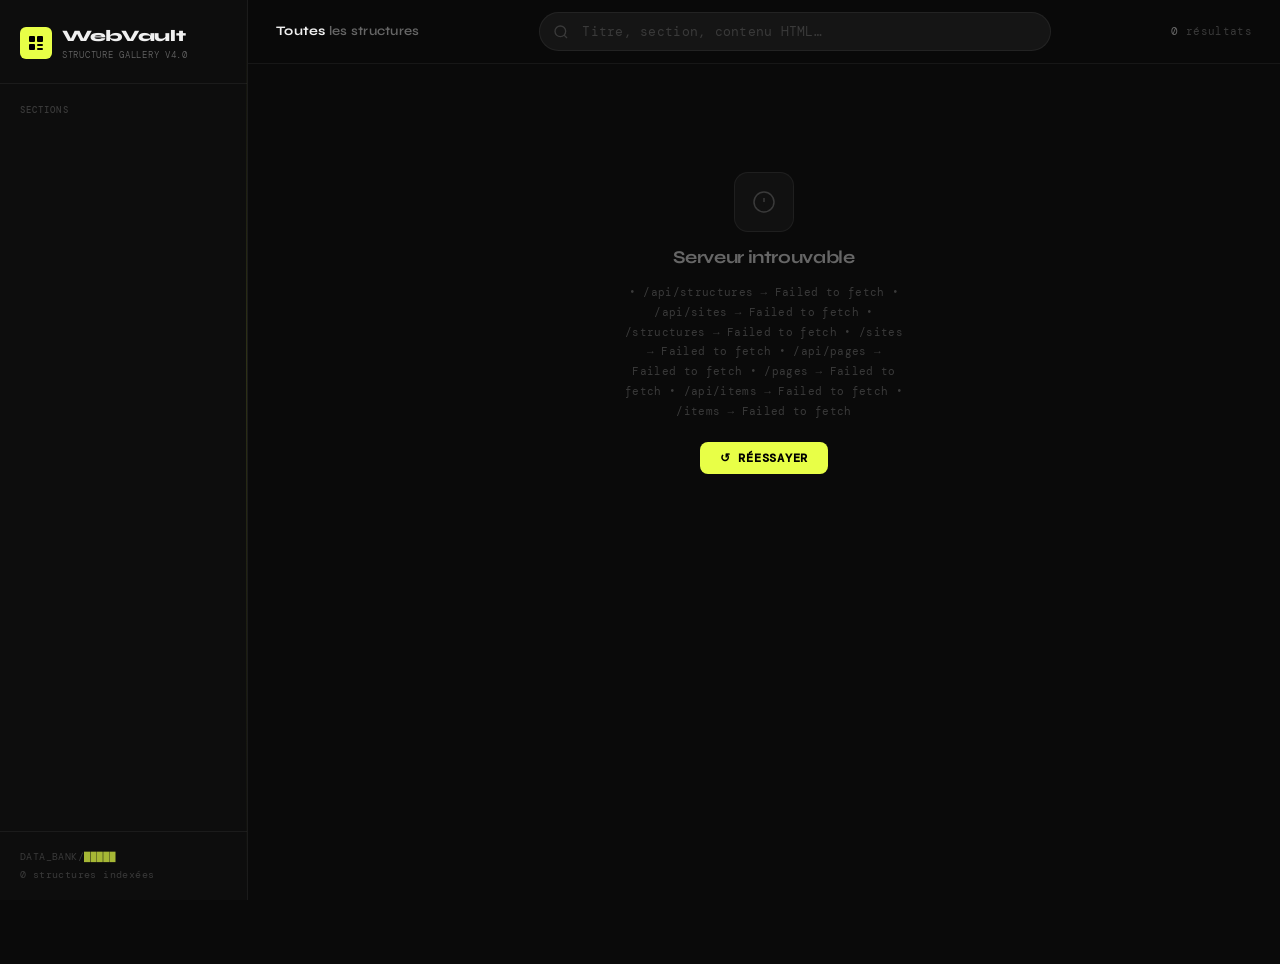
==== commit d826e7ce: "Add files via upload" ====
--- a/index.html
+++ b/index.html
@@ -566,13 +566,12 @@
   attach(card, site) {
     const btn      = card.querySelector('.btn-dots');
     const menu     = card.querySelector('.card-dropdown');
-    const footer   = card.querySelector('.card-footer');
 
     btn.addEventListener('click', e => {
       e.stopPropagation();
       const isOpen = menu.classList.contains('open');
       this._closeAll();
-      if (!isOpen) this._open(btn, menu, footer);
+      if (!isOpen) this._open(btn, menu);
     });
 
     /* Actions */
@@ -598,18 +597,31 @@
     });
   },
 
-  _open(btn, menu, footer) {
-    /* Position: default is bottom-right via CSS.
-       Flip to top if not enough space below. */
-    const rect = footer.getBoundingClientRect();
-    const spaceBelow = window.innerHeight - rect.bottom;
-    if (spaceBelow < 180) {
-      menu.style.top    = 'auto';
-      menu.style.bottom = 'calc(100% + 0.375rem)';
-    } else {
-      menu.style.bottom = 'auto';
-      menu.style.top    = 'calc(100% + 0.375rem)';
+  _open(btn, menu) {
+    /* Calcul de la position en fixed par rapport au bouton */
+    const r = btn.getBoundingClientRect();
+    const menuW    = 210; /* min-width du dropdown */
+    const menuH    = 180; /* hauteur estimée */
+    const margin   = 8;
+
+    let left = r.right + margin;
+    let top  = r.top;
+
+    /* Si ça dépasse à droite → on le met à gauche du bouton */
+    if (left + menuW > window.innerWidth - margin) {
+      left = r.left - menuW - margin;
     }
+    /* Si ça dépasse en bas → on remonte */
+    if (top + menuH > window.innerHeight - margin) {
+      top = window.innerHeight - menuH - margin;
+    }
+    /* Jamais au-dessus du viewport */
+    if (top < margin) top = margin;
+
+    menu.style.left = `${left}px`;
+    menu.style.top  = `${top}px`;
+    menu.style.bottom = 'auto';
+    menu.style.right  = 'auto';
 
     menu.classList.add('open');
     btn.classList.add('active');
--- a/main.css
+++ b/main.css
@@ -207,30 +207,53 @@
 .topbar-title strong { color: var(--text-primary); font-weight: 700; }
 
 .search-wrapper {
-  flex: 1; max-width: 30rem; margin: 0 auto;
+  flex: 1; max-width: 32rem; margin: 0 auto;
   position: relative; display: flex; align-items: center;
+  transition: max-width var(--t-slow);
+}
+/* S'élargit quand focus */
+.search-wrapper:focus-within {
+  max-width: 42rem;
 }
 .search-icon {
   position: absolute; left: 0.875rem;
   color: var(--text-muted); pointer-events: none;
-  transition: color var(--t);
-  width: 0.9375rem; height: 0.9375rem;
+  transition: color 0.2s, transform 0.2s;
+  width: 1rem; height: 1rem;
+  z-index: 2;
 }
 #search-input {
-  width: 100%; background: var(--bg-surface);
-  border: 1px solid var(--border); border-radius: var(--radius-pill);
-  padding: 0.5625rem 1rem 0.5625rem 2.5rem;
-  font-family: 'DM Mono', monospace; font-size: 0.75rem;
+  width: 100%;
+  background: rgba(255,255,255,0.05);
+  border: 1.5px solid var(--border);
+  border-radius: var(--radius-pill);
+  padding: 0.625rem 1.125rem 0.625rem 2.625rem;
+  font-family: 'DM Mono', monospace; font-size: 0.8125rem;
   color: var(--text-primary); outline: none;
-  transition: border-color var(--t), background var(--t), box-shadow var(--t);
+  transition: border-color 0.2s, background 0.2s, box-shadow 0.25s, color 0.2s;
   letter-spacing: 0.02em;
-}
-#search-input::placeholder { color: var(--text-muted); }
+  -webkit-tap-highlight-color: transparent;
+}
+#search-input::placeholder {
+  color: var(--text-muted);
+  transition: color 0.2s;
+}
+/* Focus = style blanc/lumineux comme Google */
 #search-input:focus {
-  border-color: var(--border-active); background: #181818;
-  box-shadow: 0 0 0 3px var(--accent-dim);
-}
-.search-wrapper:focus-within .search-icon { color: var(--accent); }
+  background: #ffffff;
+  color: #111111;
+  border-color: #ffffff;
+  box-shadow:
+    0 0 0 4px rgba(255,255,255,0.12),
+    0 4px 24px rgba(0,0,0,0.35);
+}
+#search-input:focus::placeholder {
+  color: #aaaaaa;
+}
+.search-wrapper:focus-within .search-icon {
+  color: #555;
+  transform: scale(1.1);
+}
 
 .topbar-stats { font-size: 0.6875rem; color: var(--text-muted); white-space: nowrap; letter-spacing: 0.03em; }
 .topbar-stats em { color: var(--text-secondary); font-style: normal; }
@@ -478,43 +501,51 @@
 .btn-dots.active   { border-color: var(--accent-border); color: var(--accent); background: var(--accent-dim); }
 .btn-dots svg      { width: 0.875rem; height: 0.875rem; pointer-events: none; }
 
-/* Dropdown */
+/* Dropdown — sort sur le côté droit, comme les apps modernes */
 .card-dropdown {
-  position: absolute;
-  bottom: calc(100% + 0.375rem);
-  right: 0;
-  min-width: 11rem;
-  background: var(--bg-dropdown);
-  border: 1px solid var(--border-active);
-  border-radius: var(--radius-sm);
-  box-shadow: 0 12px 32px rgba(0,0,0,0.6), 0 2px 8px rgba(0,0,0,0.4);
-  z-index: 999;
+  position: fixed;          /* fixed pour sortir du overflow:hidden de la card */
+  min-width: 13rem;
+  background: #1e1e1e;
+  border: 1px solid rgba(255,255,255,0.12);
+  border-radius: 0.75rem;
+  box-shadow:
+    0 8px 32px rgba(0,0,0,0.7),
+    0 2px 8px rgba(0,0,0,0.5),
+    0 0 0 0.5px rgba(255,255,255,0.06) inset;
+  z-index: 9999;
   overflow: hidden;
-  /* animation */
+  padding: 0.375rem 0;
+  /* Animation : apparaît depuis la gauche */
   opacity: 0;
-  transform: translateY(0.375rem) scale(0.97);
+  transform: scale(0.94) translateX(-6px);
   pointer-events: none;
-  transition: opacity 0.15s var(--ease), transform 0.15s var(--ease);
-  transform-origin: bottom right;
+  transition: opacity 0.18s var(--ease), transform 0.18s var(--ease);
+  transform-origin: left center;
 }
 .card-dropdown.open {
   opacity: 1;
-  transform: translateY(0) scale(1);
+  transform: scale(1) translateX(0);
   pointer-events: all;
 }
 
 .dropdown-item {
-  display: flex; align-items: center; gap: 0.625rem;
-  width: 100%; padding: 0.625rem 0.875rem;
+  display: flex; align-items: center; gap: 0.75rem;
+  width: 100%; padding: 0.6875rem 1rem;
   background: transparent; border: none;
-  font-family: 'DM Mono', monospace; font-size: 0.6875rem;
-  color: var(--text-secondary); letter-spacing: 0.04em;
+  font-family: 'DM Mono', monospace; font-size: 0.75rem;
+  color: #ccc; letter-spacing: 0.02em;
   cursor: pointer; text-align: left;
-  transition: background var(--t), color var(--t);
-  white-space: nowrap;
-}
-.dropdown-item:hover { background: rgba(255,255,255,0.05); color: var(--text-primary); }
-.dropdown-item svg   { width: 0.875rem; height: 0.875rem; flex-shrink: 0; opacity: 0.6; }
+  transition: background 0.12s, color 0.12s;
+  white-space: nowrap; line-height: 1;
+}
+.dropdown-item:hover {
+  background: rgba(255,255,255,0.07);
+  color: #fff;
+}
+.dropdown-item svg {
+  width: 1rem; height: 1rem; flex-shrink: 0;
+  opacity: 0.55; transition: opacity 0.12s;
+}
 .dropdown-item:hover svg { opacity: 1; }
 
 .dropdown-divider {
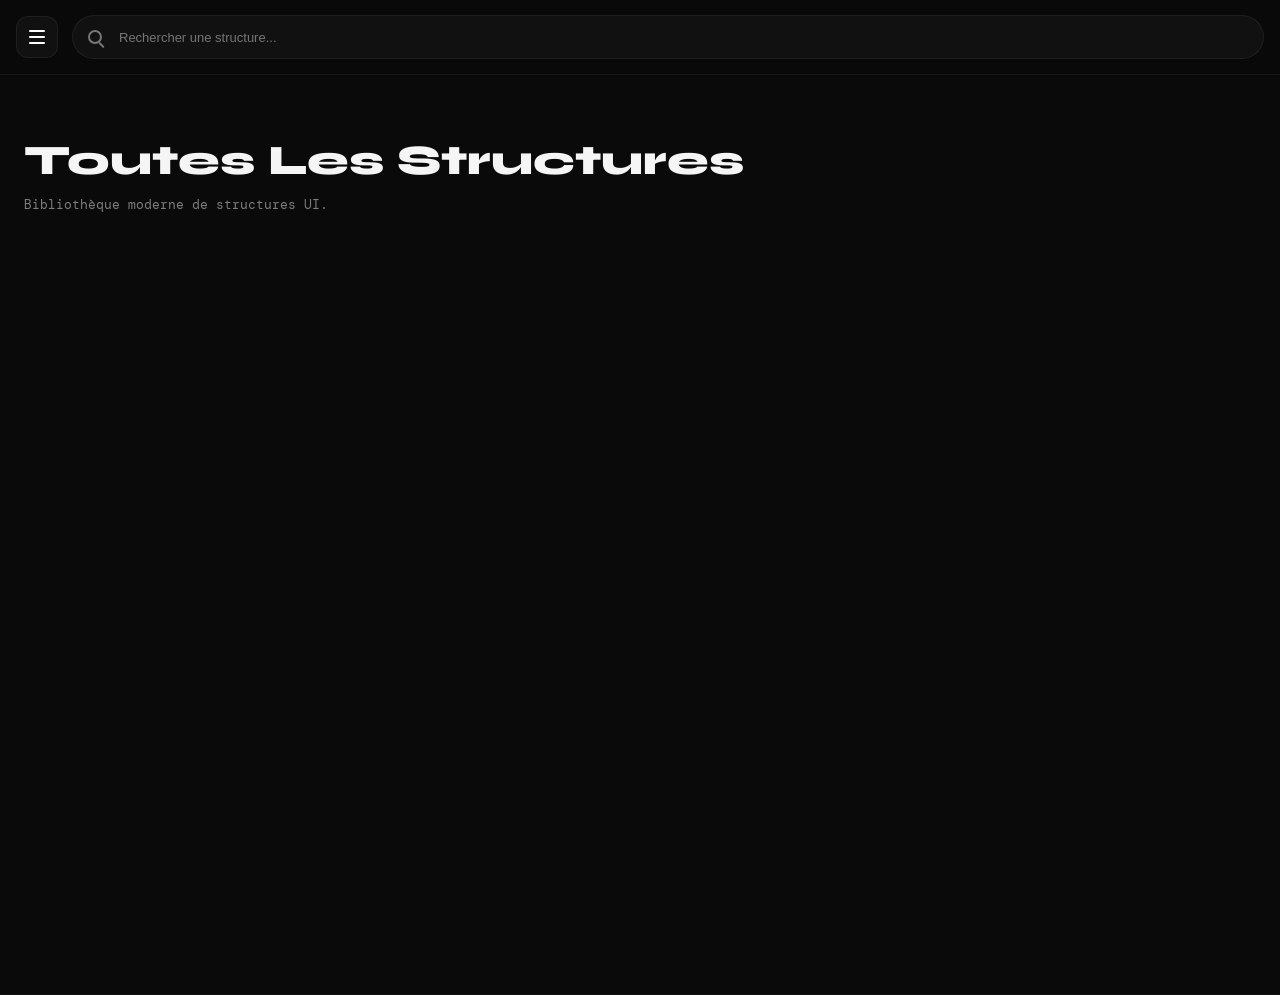
==== commit 368b1407: "Add files via upload" ====
--- a/index.html
+++ b/index.html
@@ -1,996 +1,701 @@
 <!DOCTYPE html>
 <html lang="fr">
 <head>
-  <meta charset="UTF-8">
-  <meta name="viewport" content="width=device-width, initial-scale=1.0">
-  <title>WebVault — Galerie de Structures</title>
-  <link rel="preconnect" href="https://fonts.googleapis.com">
-  <link rel="preconnect" href="https://fonts.gstatic.com" crossorigin>
-  <link href="https://fonts.googleapis.com/css2?family=Syne:wght@400;600;700;800&family=DM+Mono:wght@300;400;500&display=swap" rel="stylesheet">
-  <link rel="stylesheet" href="main.css">
+<meta charset="UTF-8">
+<meta name="viewport" content="width=device-width, initial-scale=1.0">
+
+<title>StuffOne</title>
+
+<link rel="preconnect" href="https://fonts.googleapis.com">
+<link rel="preconnect" href="https://fonts.gstatic.com" crossorigin>
+
+<link href="https://fonts.googleapis.com/css2?family=Syne:wght@400;600;700;800&family=DM+Mono:wght@300;400;500&display=swap" rel="stylesheet">
+
+<style>
+
+/* =========================================
+   RESET
+========================================= */
+
+*{
+  margin:0;
+  padding:0;
+  box-sizing:border-box;
+}
+
+html{
+  scroll-behavior:smooth;
+}
+
+body{
+  background:#0a0a0a;
+  color:#f5f5f5;
+  overflow-x:hidden;
+  font-family:'DM Mono', monospace;
+}
+
+/* =========================================
+   TOKENS
+========================================= */
+
+:root{
+
+  --bg:#0a0a0a;
+  --surface:#111111;
+  --card:#161616;
+
+  --border:rgba(255,255,255,0.06);
+
+  --text:#f5f5f5;
+  --muted:#7d7d7d;
+
+  --accent:#e8ff47;
+
+  --transition:0.22s cubic-bezier(0.4,0,0.2,1);
+
+}
+
+/* =========================================
+   TOPBAR
+========================================= */
+
+.topbar{
+  position:fixed;
+
+  top:0;
+  left:0;
+
+  width:100%;
+  height:75px;
+
+  padding:0 16px;
+
+  display:flex;
+  align-items:center;
+  gap:14px;
+
+  background:rgba(10,10,10,0.82);
+
+  backdrop-filter:blur(16px);
+
+  border-bottom:1px solid var(--border);
+
+  z-index:1000;
+}
+
+/* =========================================
+   BURGER BUTTON
+========================================= */
+
+.burger-btn{
+  width:42px;
+  height:42px;
+
+  border-radius:12px;
+
+  border:1px solid var(--border);
+
+  background:var(--surface);
+
+  display:flex;
+  align-items:center;
+  justify-content:center;
+
+  cursor:pointer;
+
+  transition:var(--transition);
+
+  flex-shrink:0;
+}
+
+.burger-btn:hover{
+  background:#1b1b1b;
+}
+
+.burger-lines{
+  display:flex;
+  flex-direction:column;
+  gap:4px;
+}
+
+.burger-lines span{
+  width:16px;
+  height:2px;
+
+  background:white;
+
+  border-radius:999px;
+}
+
+/* =========================================
+   SEARCH BAR
+========================================= */
+
+.search{
+  flex:1;
+  position:relative;
+}
+
+.search input{
+  width:100%;
+  height:44px;
+
+  padding-left:46px;
+  padding-right:16px;
+
+  border-radius:999px;
+
+  background:var(--surface);
+
+  border:1px solid var(--border);
+
+  color:var(--text);
+
+  font-size:13px;
+
+  transition:var(--transition);
+}
+
+.search input:focus{
+  border-color:rgba(255,255,255,0.14);
+}
+
+/* =========================================
+   CSS LOUPE
+========================================= */
+
+.search-icon{
+  position:absolute;
+
+  top:50%;
+  left:16px;
+
+  transform:translateY(-50%);
+}
+
+.loupe{
+  width:14px;
+  height:14px;
+
+  border:2px solid #777;
+  border-radius:50%;
+
+  position:relative;
+}
+
+.loupe::after{
+  content:"";
+
+  position:absolute;
+
+  width:7px;
+  height:2px;
+
+  background:#777;
+
+  bottom:-4px;
+  right:-5px;
+
+  transform:rotate(45deg);
+
+  border-radius:999px;
+}
+
+/* =========================================
+   SIDEBAR
+========================================= */
+
+.sidebar{
+  position:fixed;
+
+  top:0;
+  left:0;
+
+  width:260px;
+  height:100vh;
+
+  background:#0d0d0d;
+
+  border-right:1px solid var(--border);
+
+  z-index:2000;
+
+  transform:translateX(-100%);
+
+  transition:0.35s ease;
+
+  padding:22px;
+}
+
+.sidebar.open{
+  transform:translateX(0);
+}
+
+/* =========================================
+   OVERLAY
+========================================= */
+
+.overlay{
+  position:fixed;
+  inset:0;
+
+  background:rgba(0,0,0,0.6);
+
+  opacity:0;
+  visibility:hidden;
+
+  transition:0.3s ease;
+
+  z-index:1500;
+}
+
+.overlay.active{
+  opacity:1;
+  visibility:visible;
+}
+
+/* =========================================
+   SIDEBAR CONTENT
+========================================= */
+
+.logo{
+  font-family:'Syne', sans-serif;
+
+  font-size:26px;
+  font-weight:800;
+
+  margin-bottom:40px;
+}
+
+.menu{
+  display:flex;
+  flex-direction:column;
+  gap:12px;
+}
+
+.menu button{
+  width:100%;
+
+  padding:14px;
+
+  border-radius:14px;
+
+  background:#151515;
+
+  border:1px solid var(--border);
+
+  color:white;
+
+  text-align:left;
+
+  cursor:pointer;
+
+  transition:var(--transition);
+}
+
+.menu button:hover{
+  background:#1c1c1c;
+}
+
+/* =========================================
+   MAIN
+========================================= */
+
+main{
+  padding-top:95px;
+}
+
+/* =========================================
+   SECTION
+========================================= */
+
+.section{
+  width:100%;
+
+  min-height:100vh;
+
+  padding:40px 24px;
+
+  border-bottom:1px solid rgba(255,255,255,0.04);
+}
+
+/* =========================================
+   SECTION HEADER
+========================================= */
+
+.section-header{
+  margin-bottom:32px;
+}
+
+.section-title{
+  font-family:'Syne', sans-serif;
+
+  font-size:42px;
+  font-weight:800;
+
+  margin-bottom:10px;
+}
+
+.section-subtitle{
+  color:var(--muted);
+
+  font-size:13px;
+}
+
+/* =========================================
+   GRID
+========================================= */
+
+.grid{
+  display:grid;
+
+  grid-template-columns:
+  repeat(auto-fit,minmax(280px,1fr));
+
+  gap:20px;
+}
+
+/* =========================================
+   OLD CARD STYLE
+========================================= */
+
+.card{
+  background:#161616;
+
+  border:1px solid rgba(255,255,255,0.06);
+
+  border-radius:14px;
+
+  overflow:hidden;
+
+  transition:0.22s cubic-bezier(0.4,0,0.2,1);
+
+  position:relative;
+}
+
+.card:hover{
+  transform:translateY(-3px);
+
+  border-color:rgba(255,255,255,0.15);
+
+  background:#1c1c1c;
+
+  box-shadow:0 16px 40px rgba(0,0,0,0.5);
+}
+
+/* =========================================
+   CARD IMAGE
+========================================= */
+
+.card-image{
+  aspect-ratio:16/9;
+
+  background:
+  radial-gradient(
+  ellipse at 30% 40%,
+  rgba(232,255,71,0.14) 0%,
+  transparent 60%
+  ),
+  #111;
+
+  display:flex;
+  align-items:center;
+  justify-content:center;
+
+  position:relative;
+
+  overflow:hidden;
+}
+
+.card-image::before{
+  content:"";
+
+  position:absolute;
+  inset:0;
+
+  background:
+  linear-gradient(
+  rgba(255,255,255,0.04) 1px,
+  transparent 1px),
+
+  linear-gradient(
+  90deg,
+  rgba(255,255,255,0.04) 1px,
+  transparent 1px);
+
+  background-size:20px 20px;
+}
+
+.card-image span{
+  font-family:'Syne', sans-serif;
+
+  font-size:42px;
+  font-weight:800;
+
+  opacity:0.12;
+}
+
+/* =========================================
+   CLICKABLE PREVIEW
+========================================= */
+
+.clickable-preview{
+  cursor:pointer;
+}
+
+/* =========================================
+   CARD BODY
+========================================= */
+
+.card-body{
+  padding:18px;
+}
+
+.card-tag{
+  display:inline-block;
+
+  margin-bottom:14px;
+
+  padding:6px 10px;
+
+  border-radius:999px;
+
+  background:rgba(232,255,71,0.08);
+
+  color:#e8ff47;
+
+  border:1px solid rgba(232,255,71,0.2);
+
+  font-size:10px;
+
+  text-transform:uppercase;
+}
+
+.card-title{
+  font-family:'Syne', sans-serif;
+
+  font-size:20px;
+  font-weight:700;
+
+  margin-bottom:10px;
+}
+
+.card-text{
+  color:#777;
+
+  font-size:12px;
+
+  line-height:1.6;
+}
+
+/* =========================================
+   COPY BUTTON
+========================================= */
+
+.copy-btn{
+  margin-top:18px;
+
+  width:100%;
+
+  height:42px;
+
+  border-radius:12px;
+
+  background:#1d1d1d;
+
+  border:1px solid rgba(255,255,255,0.06);
+
+  color:white;
+
+  font-family:'DM Mono', monospace;
+  font-size:11px;
+
+  cursor:pointer;
+
+  transition:0.22s cubic-bezier(0.4,0,0.2,1);
+}
+
+.copy-btn:hover{
+  background:#252525;
+
+  border-color:rgba(255,255,255,0.14);
+
+  transform:translateY(-2px);
+}
+
+.copy-btn:active{
+  transform:scale(0.98);
+}
+
+/* =========================================
+   RESPONSIVE
+========================================= */
+
+@media(max-width:700px){
+
+  .section-title{
+    font-size:32px;
+  }
+
+}
+
+</style>
 </head>
+
 <body>
 
-<div id="sidebar-scrim" aria-hidden="true"></div>
-
-<!-- ═══════════════════════════════════════════
-     CARD TEMPLATE
-════════════════════════════════════════════ -->
-<template id="card-tpl">
-  <article class="card" role="listitem">
-    <!-- Stretched link (z-index 1) -->
-    <a class="card-link" href="#" aria-haspopup="dialog"></a>
-
-    <div class="card-inner">
-      <!-- Thumbnail -->
-      <div class="card-thumb">
-        <div class="card-thumb-bg">
-          <div class="card-thumb-icon" aria-hidden="true"></div>
-        </div>
-        <div class="card-overlay" aria-hidden="true">
-          <div class="preview-label">
-            <svg viewBox="0 0 24 24" fill="none" stroke="currentColor" stroke-width="2"><path d="M1 12s4-8 11-8 11 8 11 8-4 8-11 8-11-8-11-8z"/><circle cx="12" cy="12" r="3"/></svg>
-            Voir le rendu
-          </div>
-        </div>
-      </div>
-
-      <!-- Body -->
-      <div class="card-body">
-        <div class="card-meta">
-          <span class="card-category"></span>
-          <span class="card-date"></span>
-        </div>
-        <h2 class="card-title"></h2>
-        <p class="card-path"></p>
-      </div>
-
-      <!-- Footer -->
-      <div class="card-footer">
-        <button type="button" class="btn-copy" aria-label="Copier le code source">
-          <svg viewBox="0 0 24 24" fill="none" stroke="currentColor" stroke-width="2"><rect x="9" y="9" width="13" height="13" rx="2"/><path d="M5 15H4a2 2 0 0 1-2-2V4a2 2 0 0 1 2-2h9a2 2 0 0 1 2 2v1"/></svg>
-          Copier le code
-        </button>
-
-        <!-- Three-dots button -->
-        <button type="button" class="btn-dots" aria-label="Plus d'options" aria-haspopup="true" aria-expanded="false">
-          <svg viewBox="0 0 24 24" fill="none" stroke="currentColor" stroke-width="2.5">
-            <circle cx="12" cy="5"  r="1.2" fill="currentColor" stroke="none"/>
-            <circle cx="12" cy="12" r="1.2" fill="currentColor" stroke="none"/>
-            <circle cx="12" cy="19" r="1.2" fill="currentColor" stroke="none"/>
-          </svg>
-        </button>
-
-        <!-- Dropdown menu -->
-        <div class="card-dropdown" role="menu" aria-label="Actions">
-          <button type="button" class="dropdown-item dd-view" role="menuitem">
-            <svg viewBox="0 0 24 24" fill="none" stroke="currentColor" stroke-width="2"><path d="M1 12s4-8 11-8 11 8 11 8-4 8-11 8-11-8-11-8z"/><circle cx="12" cy="12" r="3"/></svg>
-            Voir
-          </button>
-          <button type="button" class="dropdown-item dd-newtab" role="menuitem">
-            <svg viewBox="0 0 24 24" fill="none" stroke="currentColor" stroke-width="2"><path d="M18 13v6a2 2 0 0 1-2 2H5a2 2 0 0 1-2-2V8a2 2 0 0 1 2-2h6"/><polyline points="15 3 21 3 21 9"/><line x1="10" y1="14" x2="21" y2="3"/></svg>
-            Ouvrir dans un nouvel onglet
-          </button>
-          <button type="button" class="dropdown-item dd-copy" role="menuitem">
-            <svg viewBox="0 0 24 24" fill="none" stroke="currentColor" stroke-width="2"><rect x="9" y="9" width="13" height="13" rx="2"/><path d="M5 15H4a2 2 0 0 1-2-2V4a2 2 0 0 1 2-2h9a2 2 0 0 1 2 2v1"/></svg>
-            Copier le HTML
-          </button>
-          <div class="dropdown-divider"></div>
-          <button type="button" class="dropdown-item dd-delete danger" role="menuitem">
-            <svg viewBox="0 0 24 24" fill="none" stroke="currentColor" stroke-width="2"><polyline points="3 6 5 6 21 6"/><path d="M19 6l-1 14a2 2 0 0 1-2 2H8a2 2 0 0 1-2-2L5 6"/><path d="M10 11v6"/><path d="M14 11v6"/><path d="M9 6V4h6v2"/></svg>
-            Supprimer
-          </button>
-        </div>
-      </div>
+<!-- =====================================
+     TOPBAR
+===================================== -->
+
+<header class="topbar">
+
+  <!-- burger -->
+  <button class="burger-btn" onclick="toggleSidebar()">
+
+    <div class="burger-lines">
+      <span></span>
+      <span></span>
+      <span></span>
     </div>
-  </article>
-</template>
-
-<!-- ═══════════════════════════════════════════
+
+  </button>
+
+  <!-- search -->
+  <div class="search">
+
+    <input
+      type="text"
+      placeholder="Rechercher une structure..."
+    >
+
+    <div class="search-icon">
+      <div class="loupe"></div>
+    </div>
+
+  </div>
+
+</header>
+
+<!-- =====================================
+     OVERLAY
+===================================== -->
+
+<div
+class="overlay"
+id="overlay"
+onclick="toggleSidebar()"
+></div>
+
+<!-- =====================================
      SIDEBAR
-════════════════════════════════════════════ -->
-<aside id="sidebar" aria-label="Navigation principale">
-  <div class="logo" role="banner">
-    <div class="logo-mark" aria-hidden="true">
-      <svg viewBox="0 0 16 16" fill="none">
-        <rect x="1" y="1" width="6" height="6" rx="1" fill="#000"/>
-        <rect x="9" y="1" width="6" height="6" rx="1" fill="#000"/>
-        <rect x="1" y="9" width="6" height="6" rx="1" fill="#000"/>
-        <rect x="9" y="9" width="6" height="2" rx="1" fill="#000"/>
-        <rect x="9" y="13" width="6" height="2" rx="1" fill="#000"/>
-      </svg>
+===================================== -->
+
+<aside class="sidebar" id="sidebar">
+
+  <div class="logo">
+    StuffOne
+  </div>
+
+  <div class="menu">
+
+    <button>Toutes les structures</button>
+
+    <button>Landing Pages</button>
+
+    <button>Dashboards</button>
+
+    <button>UI Mobiles</button>
+
+    <button>Portfolios</button>
+
+  </div>
+
+</aside>
+
+<!-- =====================================
+     MAIN
+===================================== -->
+
+<main>
+
+  <section class="section">
+
+    <div class="section-header">
+
+      <h1 class="section-title">
+        Toutes Les Structures
+      </h1>
+
+      <p class="section-subtitle">
+        Bibliothèque moderne de structures UI.
+      </p>
+
     </div>
-    <div>
-      <div class="logo-text">WebVault</div>
-      <span class="logo-version">Structure Gallery v4.0</span>
+
+    <!-- GRID VIDE -->
+
+    <div class="grid">
+
     </div>
-  </div>
-
-  <div class="nav-section">
-    <p class="nav-label" id="nav-heading">Sections</p>
-    <nav aria-labelledby="nav-heading">
-      <div id="nav-menu" role="list"></div>
-    </nav>
-  </div>
-
-  <footer class="sidebar-footer">
-    <span aria-hidden="true">DATA_BANK/<span class="accent-text">█████</span></span><br>
-    <span id="footer-count" aria-live="polite">0</span> structures indexées
-  </footer>
-</aside>
-
-<!-- ═══════════════════════════════════════════
-     TOPBAR
-════════════════════════════════════════════ -->
-<header id="topbar">
-  <button type="button" id="btn-burger" aria-label="Ouvrir le menu" aria-expanded="false" aria-controls="sidebar">
-    <svg viewBox="0 0 24 24" fill="none" stroke="currentColor" stroke-width="2">
-      <line x1="3" y1="6"  x2="21" y2="6"/>
-      <line x1="3" y1="12" x2="21" y2="12"/>
-      <line x1="3" y1="18" x2="21" y2="18"/>
-    </svg>
-  </button>
-
-  <p class="topbar-title" aria-hidden="true">
-    <strong id="current-section-label">Toutes</strong> les structures
-  </p>
-
-  <div class="search-wrapper">
-    <label for="search-input" class="sr-only">Rechercher par titre ou contenu HTML</label>
-    <input id="search-input" type="text"
-           placeholder="Titre, section, contenu HTML…"
-           autocomplete="off" spellcheck="false"
-           autocorrect="off" autocapitalize="off">
-    <svg class="search-icon" viewBox="0 0 24 24" fill="none" stroke="currentColor" stroke-width="2">
-      <circle cx="11" cy="11" r="8"/><path d="m21 21-4.35-4.35"/>
-    </svg>
-  </div>
-
-  <div class="topbar-stats">
-    <em id="visible-count" aria-live="polite" aria-atomic="true">0</em> résultats
-  </div>
-</header>
-
-<!-- ═══════════════════════════════════════════
-     MAIN
-════════════════════════════════════════════ -->
-<main id="main" aria-label="Galerie de structures">
-
-  <!-- Loading -->
-  <div id="loading-state" role="status" aria-live="polite">
-    <div class="loading-spinner" aria-hidden="true"></div>
-    <p class="loading-text">Connexion au backend…</p>
-  </div>
-
-  <!-- API Error -->
-  <div id="api-error-state" role="alert">
-    <div class="empty-icon" aria-hidden="true">
-      <svg width="24" height="24" viewBox="0 0 24 24" fill="none" stroke="currentColor" stroke-width="1.5">
-        <circle cx="12" cy="12" r="10"/>
-        <line x1="12" y1="8" x2="12" y2="12"/>
-        <line x1="12" y1="16" x2="12.01" y2="16"/>
-      </svg>
-    </div>
-    <p class="empty-title">Serveur introuvable</p>
-    <p class="empty-sub" id="api-error-msg">Vérifiez votre connexion.</p>
-    <button type="button" id="btn-retry">↺ Réessayer</button>
-  </div>
-
-  <!-- Empty search -->
-  <div id="empty-state" role="status">
-    <div class="empty-icon" aria-hidden="true">
-      <svg width="24" height="24" viewBox="0 0 24 24" fill="none" stroke="currentColor" stroke-width="1.5">
-        <circle cx="11" cy="11" r="8"/><path d="m21 21-4.35-4.35"/>
-      </svg>
-    </div>
-    <p class="empty-title">Aucun résultat</p>
-    <p class="empty-sub">Aucune structure ne correspond à votre recherche.</p>
-  </div>
-
-  <!-- Sections container — populated by JS -->
-  <div id="sections-container"></div>
+
+  </section>
 
 </main>
 
-<!-- ═══════════════════════════════════════════
-     MODAL — Interpréteur HTML/CSS/JS live
-════════════════════════════════════════════ -->
-<dialog id="modal" aria-labelledby="modal-title-sr">
-  <span id="modal-title-sr" class="sr-only">Aperçu de structure</span>
-
-  <div class="modal-bar">
-    <div class="modal-dots" aria-hidden="true">
-      <div class="modal-dot r"></div>
-      <div class="modal-dot y"></div>
-      <div class="modal-dot g"></div>
-    </div>
-
-    <div class="modal-title-bar" aria-hidden="true">
-      <svg width="12" height="12" viewBox="0 0 24 24" fill="none" stroke="currentColor" stroke-width="2">
-        <polyline points="16 18 22 12 16 6"/><polyline points="8 6 2 12 8 18"/>
-      </svg>
-      <span id="modal-url">–</span>
-    </div>
-
-    <div class="modal-actions">
-      <div class="view-toggle" role="group" aria-label="Mode d'affichage">
-        <button type="button" id="btn-view-render" class="toggle-btn active" aria-pressed="true">
-          <svg viewBox="0 0 24 24" fill="none" stroke="currentColor" stroke-width="2"><path d="M1 12s4-8 11-8 11 8 11 8-4 8-11 8-11-8-11-8z"/><circle cx="12" cy="12" r="3"/></svg>
-          <span>Rendu</span>
-        </button>
-        <button type="button" id="btn-view-source" class="toggle-btn" aria-pressed="false">
-          <svg viewBox="0 0 24 24" fill="none" stroke="currentColor" stroke-width="2"><polyline points="16 18 22 12 16 6"/><polyline points="8 6 2 12 8 18"/></svg>
-          <span>Source</span>
-        </button>
-      </div>
-
-      <button type="button" id="btn-modal-copy" class="modal-btn">
-        <svg viewBox="0 0 24 24" fill="none" stroke="currentColor" stroke-width="2"><rect x="9" y="9" width="13" height="13" rx="2"/><path d="M5 15H4a2 2 0 0 1-2-2V4a2 2 0 0 1 2-2h9a2 2 0 0 1 2 2v1"/></svg>
-        <span>Copier</span>
-      </button>
-
-      <a id="btn-modal-newtab" href="#" target="_blank" rel="noopener noreferrer" class="modal-btn" aria-label="Ouvrir dans un nouvel onglet">
-        <svg viewBox="0 0 24 24" fill="none" stroke="currentColor" stroke-width="2"><path d="M18 13v6a2 2 0 0 1-2 2H5a2 2 0 0 1-2-2V8a2 2 0 0 1 2-2h6"/><polyline points="15 3 21 3 21 9"/><line x1="10" y1="14" x2="21" y2="3"/></svg>
-        <span>Onglet</span>
-      </a>
-
-      <button type="button" id="btn-close" class="modal-btn" aria-label="Fermer">
-        <svg viewBox="0 0 24 24" fill="none" stroke="currentColor" stroke-width="2"><line x1="18" y1="6" x2="6" y2="18"/><line x1="6" y1="6" x2="18" y2="18"/></svg>
-        <span>Fermer</span>
-      </button>
-    </div>
-  </div>
-
-  <div class="modal-content-area">
-    <iframe id="modal-iframe-render"
-      title="Rendu HTML live"
-      sandbox="allow-scripts allow-forms allow-modals allow-popups"
-      referrerpolicy="no-referrer">
-    </iframe>
-    <div id="modal-source-view" class="hidden">
-      <pre id="modal-source-code"></pre>
-    </div>
-  </div>
-</dialog>
-
-<!-- TOAST -->
-<div id="toast" role="status" aria-live="polite" aria-atomic="true">
-  <svg viewBox="0 0 24 24" fill="none" stroke="currentColor" stroke-width="2.5"><polyline points="20 6 9 17 4 12"/></svg>
-  Code copié !
-</div>
-
-<!-- ═══════════════════════════════════════════════════════════
-     JAVASCRIPT — Architecture modulaire
-     Modules : Config · Utils · State · API · Normalize
-               Sections · Render · Search · Dropdown
-               Modal · Copy · Toast · Nav · Init
-════════════════════════════════════════════════════════════ -->
+<!-- =====================================
+     BACKEND CONNECT
+===================================== -->
+
 <script>
-'use strict';
-
-/* ════════════════════════════════════════════
-   MODULE : CONFIG
-════════════════════════════════════════════ */
-const Config = {
-  API_BASE: 'https://stuffone-backend.onrender.com',
-
-  API_ROUTES: [
-    '/api/structures', '/api/sites', '/structures', '/sites',
-    '/api/pages', '/pages', '/api/items', '/items',
-  ],
-
-  /* Sections définies dans l'ordre d'affichage */
-  SECTIONS: [
-    { id: 'accueil',      label: 'Accueil',       keywords: ['accueil','home','index','landing','hero'] },
-    { id: 'landing',      label: 'Landing Pages',  keywords: ['landing','lp','conversion','funnel','promo'] },
-    { id: 'ecommerce',    label: 'E-commerce',     keywords: ['shop','boutique','store','ecommerce','produit','product','cart','panier'] },
-    { id: 'dashboard',    label: 'Dashboard',      keywords: ['dashboard','admin','panel','backoffice','analytics','stats'] },
-    { id: 'portfolio',    label: 'Portfolio',       keywords: ['portfolio','folio','about','projets','projects','cv'] },
-    { id: 'blog',         label: 'Blog',            keywords: ['blog','article','post','news','journal','actu'] },
-    { id: 'autres',       label: 'Autres',          keywords: [] }, /* catch-all — toujours en dernier */
-  ],
-
-  SECTION_COLORS: {
-    accueil:   '#e8ff47',
-    landing:   '#47c4ff',
-    ecommerce: '#ff8c47',
-    dashboard: '#c447ff',
-    portfolio: '#47ffb5',
-    blog:      '#ff4776',
-    autres:    '#666666',
-  },
-};
-
-/* ════════════════════════════════════════════
-   MODULE : UTILS
-════════════════════════════════════════════ */
-const Utils = {
-  $:          id  => document.getElementById(id),
-  initials:   str => str.split(/\s+/).map(w => w[0] || '').join('').slice(0, 3).toUpperCase(),
-  escHtml:    s   => s.replace(/&/g,'&amp;').replace(/</g,'&lt;').replace(/>/g,'&gt;').replace(/"/g,'&quot;'),
-  fmtDate:    d   => {
-    try { return new Date(d).toLocaleDateString('fr-FR', { day:'2-digit', month:'short', year:'numeric' }); }
-    catch { return ''; }
-  },
-  debounce(fn, ms) {
-    let id;
-    return (...args) => { clearTimeout(id); id = setTimeout(() => fn(...args), ms); };
-  },
-};
-
-/* ════════════════════════════════════════════
-   MODULE : STATE
-════════════════════════════════════════════ */
-const State = {
-  data:          [],   /* full normalized dataset */
-  filtered:      [],   /* after search */
-  activeSection: 'all',
-  query:         '',
-  deletedIds:    new Set(),
-};
-
-/* ════════════════════════════════════════════
-   MODULE : NORMALIZE
-   Mappe n'importe quelle forme de réponse backend
-   en objets normalisés { id, title, category,
-   section, path, source_code, created_at }
-════════════════════════════════════════════ */
-const Normalize = {
-  item(raw) {
-    const title    = raw.title    || raw.name     || raw.label    || 'Sans titre';
-    const category = raw.category || raw.type     || raw.section  || 'Autre';
-    const src      = raw.source_code || raw.html  || raw.code     || null;
-    const path     = raw.path     || raw.url      || raw.link     || raw.src || '#';
-    const date     = raw.created_at || raw.date   || raw.updatedAt || null;
-
-    return {
-      id:          String(raw.id ?? raw._id ?? Math.random()),
-      title,
-      category,
-      section:     Sections.classify(title, category, src),
-      path,
-      source_code: src,
-      created_at:  date,
-    };
-  },
-
-  response(data) {
-    if (Array.isArray(data)) return data.map(i => this.item(i));
-    const keys = ['data','structures','sites','pages','items','results','records'];
-    for (const k of keys) {
-      if (data[k] && Array.isArray(data[k])) return data[k].map(i => this.item(i));
-    }
-    if (data.id || data._id || data.title) return [this.item(data)];
-    return [];
-  },
-};
-
-/* ════════════════════════════════════════════
-   MODULE : SECTIONS
-   Classe automatiquement chaque structure
-   dans la bonne section selon titre + categorie
-════════════════════════════════════════════ */
-const Sections = {
-  classify(title, category, html) {
-    const hay = `${title} ${category} ${html ? '' : ''}`.toLowerCase();
-    for (const sec of Config.SECTIONS) {
-      if (sec.id === 'autres') continue; // skip catch-all
-      if (sec.keywords.some(kw => hay.includes(kw))) return sec.id;
-    }
-    return 'autres';
-  },
-
-  color(sectionId) {
-    return Config.SECTION_COLORS[sectionId] || '#666';
-  },
-
-  label(sectionId) {
-    return Config.SECTIONS.find(s => s.id === sectionId)?.label || sectionId;
-  },
-
-  /* Returns section IDs that have at least 1 item in filtered data */
-  active(filtered) {
-    const ids = new Set(filtered.map(s => s.section));
-    return Config.SECTIONS.filter(s => ids.has(s.id));
-  },
-};
-
-/* ════════════════════════════════════════════
-   MODULE : API
-════════════════════════════════════════════ */
-const API = {
-  async fetch() {
-    const errs = [];
-    for (const route of Config.API_ROUTES) {
-      try {
-        const res = await fetch(`${Config.API_BASE}${route}`, {
-          headers: { Accept: 'application/json' },
-          signal:  AbortSignal.timeout(12000),
-        });
-        if (!res.ok) { errs.push(`${route} → HTTP ${res.status}`); continue; }
-        const ct = res.headers.get('content-type') || '';
-        if (!ct.includes('application/json')) { errs.push(`${route} → non-JSON`); continue; }
-        const raw   = await res.json();
-        const items = Normalize.response(raw);
-        if (!items.length) { errs.push(`${route} → vide`); continue; }
-        console.info(`[WebVault] ✓ ${Config.API_BASE}${route} — ${items.length} structures`);
-        return items;
-      } catch (e) { errs.push(`${route} → ${e.message}`); }
-    }
-    throw new Error(errs.map(e => '• ' + e).join('\n'));
-  },
-};
-
-/* ════════════════════════════════════════════
-   MODULE : SEARCH
-   Filtre par titre + catégorie + contenu HTML
-════════════════════════════════════════════ */
-const Search = {
-  run(query, sectionId) {
-    const q = query.trim().toLowerCase();
-
-    State.filtered = State.data.filter(s => {
-      if (State.deletedIds.has(s.id)) return false;
-      const secOk  = sectionId === 'all' || s.section === sectionId;
-      if (!q) return secOk;
-      const inTitle = s.title.toLowerCase().includes(q);
-      const inCat   = s.category.toLowerCase().includes(q);
-      const inSec   = Sections.label(s.section).toLowerCase().includes(q);
-      const inHtml  = s.source_code ? s.source_code.toLowerCase().includes(q) : false;
-      return secOk && (inTitle || inCat || inSec || inHtml);
-    });
-
-    return State.filtered;
-  },
-};
-
-/* ════════════════════════════════════════════
-   MODULE : RENDER
-   Construit les sections et les cartes DOM
-════════════════════════════════════════════ */
-const Render = {
-  cardTpl: null,
-
-  init() {
-    this.cardTpl = Utils.$('card-tpl');
-  },
-
-  /* Entry point — called on every filter update */
-  update() {
-    const container = Utils.$('sections-container');
-    const empty     = Utils.$('empty-state');
-
-    /* Clear existing sections */
-    container.innerHTML = '';
-
-    const filtered  = State.filtered;
-    const activeSec = Sections.active(filtered);
-
-    Utils.$('visible-count').textContent = filtered.length;
-
-    if (!filtered.length) {
-      empty.classList.add('visible');
-      return;
-    }
-    empty.classList.remove('visible');
-
-    /* Build a section group per active section */
-    activeSec.forEach(sec => {
-      const items = filtered.filter(s => s.section === sec.id);
-      if (!items.length) return;
-      const color = Sections.color(sec.id);
-      container.appendChild(this._buildSection(sec, items, color));
-    });
-
-    Nav.build();
-  },
-
-  _buildSection(sec, items, color) {
-    const group = document.createElement('section');
-    group.className    = 'section-group';
-    group.id           = `sec-${sec.id}`;
-    group.dataset.section = sec.id;
-
-    /* Header */
-    const hdr = document.createElement('div');
-    hdr.className = 'section-header';
-    hdr.innerHTML = `
-      <h2 class="section-title" style="color:${color}">${Utils.escHtml(sec.label)}</h2>
-      <span class="section-pill" style="color:${color};background:${color}18;border-color:${color}28">
-        ${items.length} structure${items.length > 1 ? 's' : ''}
-      </span>`;
-    group.appendChild(hdr);
-
-    /* Grid */
-    const grid = document.createElement('div');
-    grid.className = 'cards-grid';
-    grid.setAttribute('role', 'list');
-
-    const frag = document.createDocumentFragment();
-    items.forEach((site, i) => frag.appendChild(this._buildCard(site, i, color)));
-    grid.appendChild(frag);
-    group.appendChild(grid);
-
-    return group;
-  },
-
-  _buildCard(site, idx, color) {
-    const node  = this.cardTpl.content.cloneNode(true);
-    const card  = node.querySelector('.card');
-
-    card.dataset.id = site.id;
-    card.style.animationDelay = `${Math.min(idx * 0.03, 0.5)}s`;
-
-    /* Stretched link → open modal */
-    const link = card.querySelector('.card-link');
-    link.setAttribute('aria-label', `Voir le rendu de ${Utils.escHtml(site.title)}`);
-    link.addEventListener('click', e => { e.preventDefault(); Modal.open(site); });
-
-    /* Thumbnail */
-    const bg = card.querySelector('.card-thumb-bg');
-    bg.style.background = `radial-gradient(ellipse at 30% 40%, ${color}18 0%, transparent 60%), #111`;
-    card.querySelector('.card-thumb-icon').textContent = Utils.initials(site.title);
-
-    /* Meta */
-    const catEl = card.querySelector('.card-category');
-    catEl.textContent     = site.category;
-    catEl.style.color     = color;
-    catEl.style.background  = `${color}18`;
-    catEl.style.borderColor = `${color}28`;
-
-    const dateEl = card.querySelector('.card-date');
-    dateEl.textContent = site.created_at ? Utils.fmtDate(site.created_at) : '';
-
-    card.querySelector('.card-title').textContent = site.title;
-    card.querySelector('.card-path').textContent  =
-      site.source_code ? '(code source intégré)' : (site.path || '');
-
-    /* Copy btn */
-    const copyBtn = card.querySelector('.btn-copy');
-    copyBtn.addEventListener('click', e => { e.stopPropagation(); Copy.run(site, copyBtn); });
-
-    /* Three-dots dropdown */
-    Dropdown.attach(card, site);
-
-    return node;
-  },
-};
-
-/* ════════════════════════════════════════════
-   MODULE : DROPDOWN
-   Menu 3 points fonctionnel avec animation
-════════════════════════════════════════════ */
-const Dropdown = {
-  _current: null,
-
-  attach(card, site) {
-    const btn      = card.querySelector('.btn-dots');
-    const menu     = card.querySelector('.card-dropdown');
-
-    btn.addEventListener('click', e => {
-      e.stopPropagation();
-      const isOpen = menu.classList.contains('open');
-      this._closeAll();
-      if (!isOpen) this._open(btn, menu);
-    });
-
-    /* Actions */
-    card.querySelector('.dd-view').addEventListener('click', e => {
-      e.stopPropagation(); this._closeAll(); Modal.open(site);
-    });
-
-    card.querySelector('.dd-newtab').addEventListener('click', e => {
-      e.stopPropagation(); this._closeAll();
-      const url = site.path && site.path !== '#' ? site.path : null;
-      if (url) { window.open(url, '_blank', 'noopener,noreferrer'); }
-      else { Toast.show('Pas d\'URL externe disponible'); }
-    });
-
-    card.querySelector('.dd-copy').addEventListener('click', e => {
-      e.stopPropagation(); this._closeAll();
-      Copy.run(site, card.querySelector('.btn-copy'));
-    });
-
-    card.querySelector('.dd-delete').addEventListener('click', e => {
-      e.stopPropagation(); this._closeAll();
-      this._delete(card, site);
-    });
-  },
-
-  _open(btn, menu) {
-    /* Calcul de la position en fixed par rapport au bouton */
-    const r = btn.getBoundingClientRect();
-    const menuW    = 210; /* min-width du dropdown */
-    const menuH    = 180; /* hauteur estimée */
-    const margin   = 8;
-
-    let left = r.right + margin;
-    let top  = r.top;
-
-    /* Si ça dépasse à droite → on le met à gauche du bouton */
-    if (left + menuW > window.innerWidth - margin) {
-      left = r.left - menuW - margin;
-    }
-    /* Si ça dépasse en bas → on remonte */
-    if (top + menuH > window.innerHeight - margin) {
-      top = window.innerHeight - menuH - margin;
-    }
-    /* Jamais au-dessus du viewport */
-    if (top < margin) top = margin;
-
-    menu.style.left = `${left}px`;
-    menu.style.top  = `${top}px`;
-    menu.style.bottom = 'auto';
-    menu.style.right  = 'auto';
-
-    menu.classList.add('open');
-    btn.classList.add('active');
-    btn.setAttribute('aria-expanded', 'true');
-    this._current = { btn, menu };
-  },
-
-  _closeAll() {
-    document.querySelectorAll('.card-dropdown.open').forEach(m => m.classList.remove('open'));
-    document.querySelectorAll('.btn-dots.active').forEach(b => {
-      b.classList.remove('active');
-      b.setAttribute('aria-expanded', 'false');
-    });
-    this._current = null;
-  },
-
-  _delete(card, site) {
-    /* Optimistic UI delete — animate out then remove */
-    card.style.transition = 'opacity 0.25s, transform 0.25s';
-    card.style.opacity    = '0';
-    card.style.transform  = 'scale(0.96)';
-    State.deletedIds.add(site.id);
-
-    setTimeout(() => {
-      card.remove();
-      /* Update count in section header */
-      const secGroup = document.getElementById(`sec-${site.section}`);
-      if (secGroup) {
-        const remaining = secGroup.querySelectorAll('.card').length;
-        if (remaining === 0) {
-          secGroup.remove();
-          Nav.build();
-        } else {
-          const pill = secGroup.querySelector('.section-pill');
-          if (pill) pill.textContent = `${remaining} structure${remaining > 1 ? 's' : ''}`;
-        }
-      }
-      /* Update global count */
-      const total = document.querySelectorAll('.card').length;
-      Utils.$('visible-count').textContent = total;
-      Utils.$('footer-count').textContent  = State.data.length - State.deletedIds.size;
-      Toast.show('Structure supprimée');
-    }, 280);
-  },
-};
-
-/* ════════════════════════════════════════════
-   MODULE : MODAL
-   Interpréteur HTML/CSS/JS live via srcdoc
-════════════════════════════════════════════ */
-const Modal = {
-  el:         null,
-  iframe:     null,
-  sourceView: null,
-  sourceCode: null,
-  _site:      null,
-
-  init() {
-    this.el         = Utils.$('modal');
-    this.iframe     = Utils.$('modal-iframe-render');
-    this.sourceView = Utils.$('modal-source-view');
-    this.sourceCode = Utils.$('modal-source-code');
-
-    Utils.$('btn-view-render').addEventListener('click', () => this._setView('render'));
-    Utils.$('btn-view-source').addEventListener('click', () => this._setView('source'));
-    Utils.$('btn-modal-copy').addEventListener('click',  () => { if (this._site) Copy.run(this._site, Utils.$('btn-modal-copy')); });
-    Utils.$('btn-close').addEventListener('click',  () => this.close());
-    this.el.addEventListener('cancel', e => { e.preventDefault(); this.close(); });
-    this.el.addEventListener('click',  e => { if (e.target === this.el) this.close(); });
-
-    document.addEventListener('keydown', e => {
-      if (e.key === 'Escape' && this.el.open) this.close();
-    });
-  },
-
-  open(site) {
-    this._site = site;
-    Utils.$('modal-url').textContent = site.title;
-
-    /* New-tab button: use path if available */
-    const newTabBtn = Utils.$('btn-modal-newtab');
-    if (site.path && site.path !== '#') {
-      newTabBtn.href = site.path;
-      newTabBtn.style.display = '';
-    } else {
-      newTabBtn.style.display = 'none';
-    }
-
-    /* Inject code or load URL */
-    if (site.source_code) {
-      this.iframe.srcdoc = site.source_code;
-      this.sourceCode.textContent = site.source_code;
-    } else {
-      this.iframe.removeAttribute('srcdoc');
-      this.iframe.src = site.path;
-      this.sourceCode.textContent = `/* Pas de source_code.\n   URL chargée : ${site.path} */`;
-    }
-
-    this._setView('render');
-    this.el.showModal();
-    requestAnimationFrame(() => this.el.classList.add('is-open'));
-    Utils.$('btn-close').focus();
-  },
-
-  close() {
-    this.el.classList.remove('is-open');
-    setTimeout(() => {
-      this.el.close();
-      this.iframe.srcdoc = '';
-      this.iframe.removeAttribute('src');
-      this.sourceCode.textContent = '';
-      this._site = null;
-    }, 260);
-  },
-
-  _setView(view) {
-    const isRender = view === 'render';
-    const rBtn = Utils.$('btn-view-render');
-    const sBtn = Utils.$('btn-view-source');
-    rBtn.classList.toggle('active', isRender);
-    sBtn.classList.toggle('active', !isRender);
-    rBtn.setAttribute('aria-pressed', String(isRender));
-    sBtn.setAttribute('aria-pressed', String(!isRender));
-    this.iframe.classList.toggle('hidden', !isRender);
-    this.sourceView.classList.toggle('hidden', isRender);
-  },
-};
-
-/* ════════════════════════════════════════════
-   MODULE : COPY
-   Copie le source_code HTML ou fallback iframe
-════════════════════════════════════════════ */
-const Copy = {
-  run(site, btn) {
-    const text = site.source_code || [
-      `<iframe`,
-      `  src="${site.path}"`,
-      `  title="${Utils.escHtml(site.title)}"`,
-      `  width="100%" height="600"`,
-      `  loading="lazy"`,
-      `  sandbox="allow-scripts allow-forms allow-popups"`,
-      `  referrerpolicy="no-referrer"`,
-      `  frameborder="0"`,
-      `></iframe>`,
-    ].join('\n');
-
-    const origHTML  = btn.innerHTML;
-    const origLabel = btn.getAttribute('aria-label') || '';
-
-    const done = () => {
-      btn.classList.add('copied');
-      btn.innerHTML = `<svg viewBox="0 0 24 24" fill="none" stroke="currentColor" stroke-width="2.5"><polyline points="20 6 9 17 4 12"/></svg>Copié !`;
-      Toast.show('Code copié !');
-      setTimeout(() => {
-        btn.classList.remove('copied');
-        btn.innerHTML = origHTML;
-        btn.setAttribute('aria-label', origLabel);
-      }, 2200);
-    };
-
-    navigator.clipboard
-      ? navigator.clipboard.writeText(text).then(done).catch(() => this._fallback(text, done))
-      : this._fallback(text, done);
-  },
-
-  _fallback(text, cb) {
-    const ta = Object.assign(document.createElement('textarea'), {
-      value: text,
-      style: 'position:fixed;top:-9999px;left:-9999px;opacity:0;',
-    });
-    document.body.appendChild(ta);
-    ta.focus(); ta.select();
-    try { document.execCommand('copy'); cb(); } catch {}
-    document.body.removeChild(ta);
-  },
-};
-
-/* ════════════════════════════════════════════
-   MODULE : TOAST
-════════════════════════════════════════════ */
-const Toast = {
-  _timer: null,
-  _el:    null,
-  init()  { this._el = Utils.$('toast'); },
-  show(msg) {
-    if (msg) this._el.childNodes[1].textContent = ' ' + msg;
-    this._el.classList.add('show');
-    clearTimeout(this._timer);
-    this._timer = setTimeout(() => this._el.classList.remove('show'), 2400);
-  },
-};
-
-/* ════════════════════════════════════════════
-   MODULE : NAV
-   Génère les liens de navigation latérale
-   à partir des sections actives
-════════════════════════════════════════════ */
-const Nav = {
-  build() {
-    const menu = Utils.$('nav-menu');
-    menu.innerHTML = '';
-
-    /* "Toutes" link */
-    menu.appendChild(this._item('all', 'Toutes', State.data.length - State.deletedIds.size, '#666'));
-
-    /* One link per section that exists in DOM */
-    Config.SECTIONS.forEach(sec => {
-      const group = document.getElementById(`sec-${sec.id}`);
-      if (!group) return;
-      const count = group.querySelectorAll('.card').length;
-      if (!count) return;
-      menu.appendChild(this._item(sec.id, sec.label, count, Sections.color(sec.id)));
-    });
-
-    Utils.$('footer-count').textContent = State.data.length - State.deletedIds.size;
-  },
-
-  _item(id, label, count, color) {
-    const isActive = State.activeSection === id;
-    const btn = document.createElement('button');
-    btn.type      = 'button';
-    btn.className = 'nav-item' + (isActive ? ' active' : '');
-    btn.setAttribute('role', 'listitem');
-    btn.setAttribute('aria-current', String(isActive));
-    btn.setAttribute('aria-label', `${label} — ${count} structure${count > 1 ? 's' : ''}`);
-
-    const dot = document.createElement('span');
-    dot.className = 'nav-dot';
-    dot.setAttribute('aria-hidden', 'true');
-    if (id !== 'all') { dot.style.background = color; dot.style.opacity = '0.6'; }
-
-    const badge = document.createElement('span');
-    badge.className   = 'nav-count';
-    badge.textContent = count;
-    badge.setAttribute('aria-hidden', 'true');
-
-    btn.appendChild(dot);
-    btn.appendChild(document.createTextNode(label));
-    btn.appendChild(badge);
-
-    btn.addEventListener('click', () => {
-      State.activeSection = id;
-      /* Scroll to section or top */
-      if (id === 'all') {
-        window.scrollTo({ top: 0, behavior: 'smooth' });
-        /* Show all sections */
-        document.querySelectorAll('.section-group').forEach(g => g.style.display = '');
-      } else {
-        document.querySelectorAll('.section-group').forEach(g => {
-          g.style.display = g.dataset.section === id ? '' : 'none';
-        });
-        const target = document.getElementById(`sec-${id}`);
-        if (target) target.scrollIntoView({ behavior: 'smooth', block: 'start' });
-      }
-      Utils.$('current-section-label').textContent = id === 'all' ? 'Toutes' : label;
-      this.build();
-      if (window.innerWidth <= 900) Sidebar.close();
-    });
-
-    return btn;
-  },
-};
-
-/* ════════════════════════════════════════════
-   MODULE : SIDEBAR
-════════════════════════════════════════════ */
-const Sidebar = {
-  el:     null,
-  scrim:  null,
-  burger: null,
-
-  init() {
-    this.el     = Utils.$('sidebar');
-    this.scrim  = Utils.$('sidebar-scrim');
-    this.burger = Utils.$('btn-burger');
-
-    this.burger.addEventListener('click', () =>
-      this.el.classList.contains('drawer-open') ? this.close() : this.open()
+
+const API_URL =
+"https://stuffone-backend.onrender.com";
+
+async function loadStructures(){
+
+  try{
+
+    const response =
+    await fetch(API_URL + "/structures");
+
+    const data =
+    await response.json();
+
+    console.log(data);
+
+  }catch(error){
+
+    console.log(
+      "Erreur backend :",
+      error
     );
-    this.scrim.addEventListener('click', () => this.close());
-    document.addEventListener('keydown', e => {
-      if (e.key === 'Escape' && this.el.classList.contains('drawer-open') && !Utils.$('modal').open)
-        this.close();
-    });
-  },
-
-  open() {
-    this.el.classList.add('drawer-open');
-    this.scrim.classList.add('visible');
-    this.scrim.removeAttribute('aria-hidden');
-    this.burger.setAttribute('aria-expanded', 'true');
-    this.burger.setAttribute('aria-label', 'Fermer le menu');
-    setTimeout(() => this.el.querySelector('.nav-item')?.focus(), 40);
-  },
-
-  close() {
-    this.el.classList.remove('drawer-open');
-    this.scrim.classList.remove('visible');
-    this.scrim.setAttribute('aria-hidden', 'true');
-    this.burger.setAttribute('aria-expanded', 'false');
-    this.burger.setAttribute('aria-label', 'Ouvrir le menu');
-    this.burger.focus();
-  },
-};
-
-/* ════════════════════════════════════════════
-   MODULE : INIT
-   Orchestration principale
-════════════════════════════════════════════ */
-const App = {
-  async init() {
-    /* Init modules */
-    Render.init();
-    Modal.init();
-    Toast.init();
-    Sidebar.init();
-
-    /* Close dropdowns on outside click */
-    document.addEventListener('click', () => Dropdown._closeAll());
-
-    /* Search — real-time, no reload */
-    const searchInput = Utils.$('search-input');
-    const doSearch = Utils.debounce(() => {
-      State.query = searchInput.value;
-      Search.run(State.query, State.activeSection);
-      Render.update();
-    }, 200);
-    searchInput.addEventListener('input', doSearch);
-    /* Empêche Entrée de soumettre / recharger */
-    searchInput.addEventListener('keydown', e => {
-      if (e.key === 'Enter' || e.keyCode === 13) e.preventDefault();
-    });
-    /* Empêche tout comportement de recherche natif */
-    searchInput.addEventListener('search', e => e.preventDefault());
-
-    /* Load data */
-    await this._loadData();
-  },
-
-  async _loadData() {
-    const loading  = Utils.$('loading-state');
-    const errState = Utils.$('api-error-state');
-
-    loading.classList.remove('hidden');
-    errState.style.display = 'none';
-    Utils.$('empty-state').classList.remove('visible');
-
-    try {
-      const items    = await API.fetch();
-      State.data     = items;
-      State.filtered = items;
-
-      loading.classList.add('hidden');
-      Search.run('', 'all');
-      Render.update();
-      Nav.build();
-    } catch (err) {
-      console.error('[WebVault]', err);
-      loading.classList.add('hidden');
-      errState.style.display  = 'flex';
-      Utils.$('api-error-msg').textContent = err.message;
-    }
-
-    Utils.$('btn-retry').addEventListener('click', () => this._loadData());
-  },
-};
-
-/* ── Start ── */
-document.addEventListener('DOMContentLoaded', () => App.init());
+
+  }
+
+}
+
+loadStructures();
+
+/* =====================================
+   SIDEBAR
+===================================== */
+
+function toggleSidebar(){
+
+  const sidebar =
+  document.getElementById("sidebar");
+
+  const overlay =
+  document.getElementById("overlay");
+
+  sidebar.classList.toggle("open");
+
+  overlay.classList.toggle("active");
+
+}
+
 </script>
+
 </body>
-</html>
+</html>
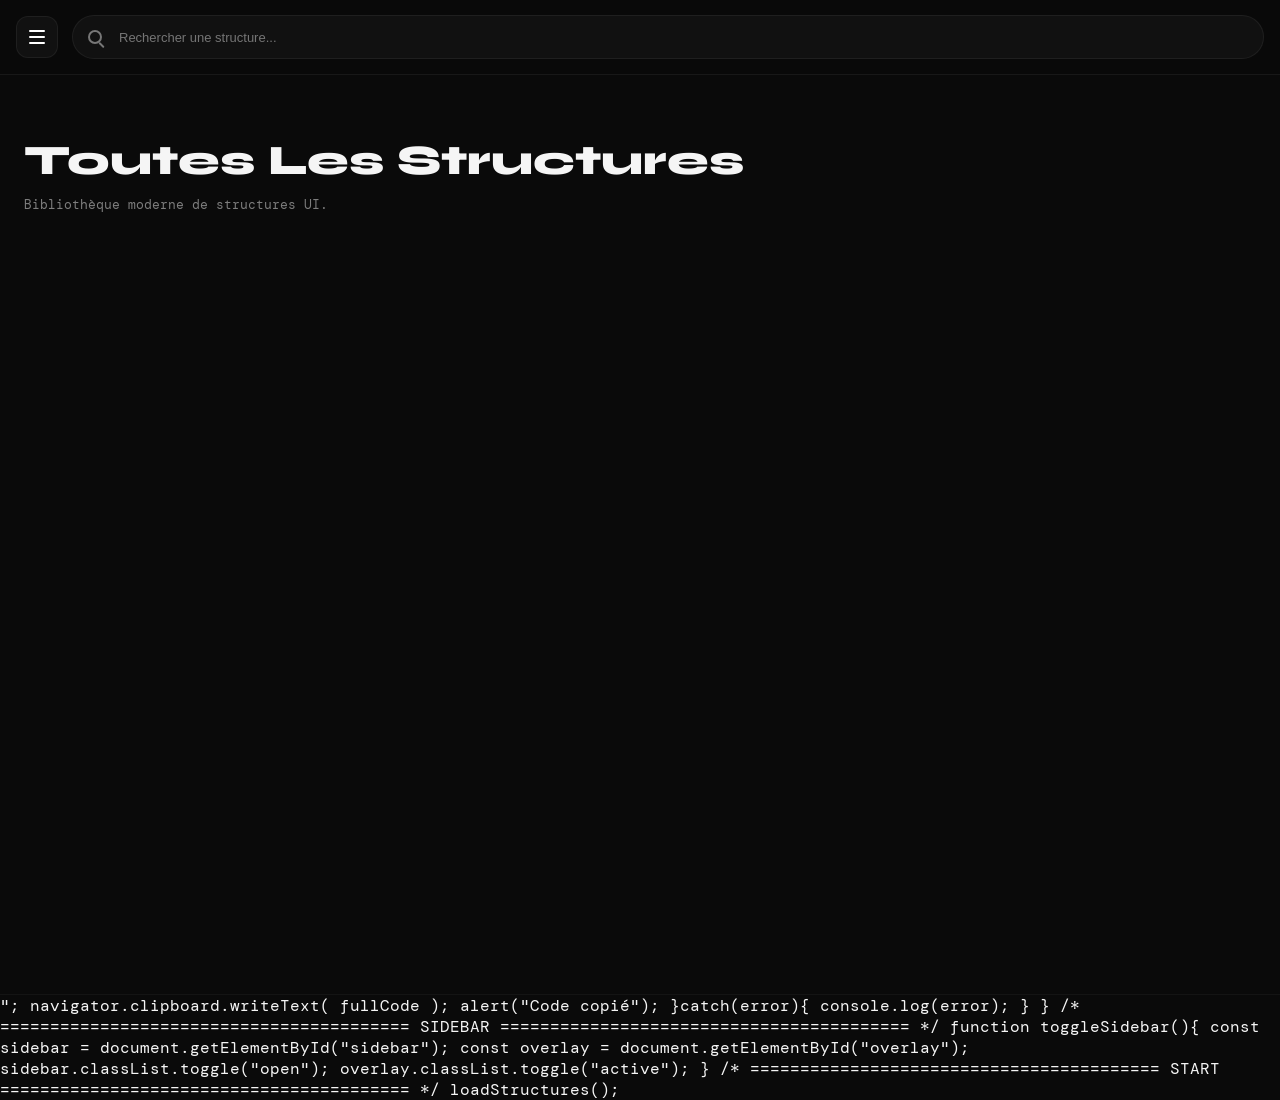
==== commit 91de4f32: "Create index.html" ====
--- a/index.html
+++ b/index.html
@@ -157,6 +157,8 @@
 }
 
 .search input:focus{
+  outline:none;
+
   border-color:rgba(255,255,255,0.14);
 }
 
@@ -544,13 +546,8 @@
 
 <body>
 
-<!-- =====================================
-     TOPBAR
-===================================== -->
-
 <header class="topbar">
 
-  <!-- burger -->
   <button class="burger-btn" onclick="toggleSidebar()">
 
     <div class="burger-lines">
@@ -561,7 +558,6 @@
 
   </button>
 
-  <!-- search -->
   <div class="search">
 
     <input
@@ -576,10 +572,6 @@
   </div>
 
 </header>
-
-<!-- =====================================
-     OVERLAY
-===================================== -->
 
 <div
 class="overlay"
@@ -587,10 +579,6 @@
 onclick="toggleSidebar()"
 ></div>
 
-<!-- =====================================
-     SIDEBAR
-===================================== -->
-
 <aside class="sidebar" id="sidebar">
 
   <div class="logo">
@@ -613,10 +601,6 @@
 
 </aside>
 
-<!-- =====================================
-     MAIN
-===================================== -->
-
 <main>
 
   <section class="section">
@@ -633,36 +617,149 @@
 
     </div>
 
-    <!-- GRID VIDE -->
-
-    <div class="grid">
-
-    </div>
+    <div class="grid"></div>
 
   </section>
 
 </main>
 
-<!-- =====================================
-     BACKEND CONNECT
-===================================== -->
-
 <script>
 
+/* =========================================
+   API
+========================================= */
+
 const API_URL =
-"https://stuffone-backend.onrender.com";
+"https://stuffone-backend-production.up.railway.app";
+
+/* =========================================
+   LOAD STRUCTURES
+========================================= */
 
 async function loadStructures(){
 
   try{
 
     const response =
-    await fetch(API_URL + "/structures");
+    await fetch(
+      API_URL + "/structures"
+    );
 
     const data =
     await response.json();
 
     console.log(data);
+
+    const grid =
+    document.querySelector(".grid");
+
+    grid.innerHTML = "";
+
+    if(data.length === 0){
+
+      grid.innerHTML = `
+
+      <div
+      style="
+      color:#666;
+      font-size:13px;
+      "
+      >
+        Aucune structure disponible.
+      </div>
+
+      `;
+
+      return;
+
+    }
+
+    data.forEach(structure => {
+
+      const title =
+      structure.title || "Sans titre";
+
+      const category =
+      structure.category || "Structure";
+
+      const id =
+      structure.id;
+
+      const card =
+      document.createElement("article");
+
+      card.className = "card";
+
+      card.innerHTML = `
+
+        <div
+        class="card-image clickable-preview"
+        >
+
+          <span>
+            ${title.charAt(0)}
+          </span>
+
+        </div>
+
+        <div class="card-body">
+
+          <div class="card-tag">
+            ${category}
+          </div>
+
+          <h2 class="card-title">
+            ${title}
+          </h2>
+
+          <p class="card-text">
+            Structure uploadée
+            sur StuffOne.
+          </p>
+
+          <button
+          class="copy-btn"
+          >
+            Copier le code
+          </button>
+
+        </div>
+
+      `;
+
+      const preview =
+      card.querySelector(
+        ".clickable-preview"
+      );
+
+      preview.addEventListener(
+        "click",
+        () => {
+
+          openPreview(id);
+
+        }
+      );
+
+      const copyBtn =
+      card.querySelector(
+        ".copy-btn"
+      );
+
+      copyBtn.addEventListener(
+        "click",
+        (event) => {
+
+          event.stopPropagation();
+
+          copyCode(id);
+
+        }
+      );
+
+      grid.appendChild(card);
+
+    });
 
   }catch(error){
 
@@ -675,11 +772,71 @@
 
 }
 
-loadStructures();
-
-/* =====================================
+/* =========================================
+   OPEN PREVIEW
+========================================= */
+
+function openPreview(id){
+
+  window.location.href =
+  "preview.html?id=" + id;
+
+}
+
+/* =========================================
+   COPY CODE
+========================================= */
+
+async function copyCode(id){
+
+  try{
+
+    const response =
+    await fetch(
+
+      API_URL +
+      "/structures/" +
+      id +
+      "/code"
+
+    );
+
+    const data =
+    await response.json();
+
+    const fullCode =
+
+      data.html +
+
+      "\n<style>\n" +
+
+      data.css +
+
+      "\n</style>\n" +
+
+      "\n<script>\n" +
+
+      data.js +
+
+      "\n</script>";
+
+    navigator.clipboard.writeText(
+      fullCode
+    );
+
+    alert("Code copié");
+
+  }catch(error){
+
+    console.log(error);
+
+  }
+
+}
+
+/* =========================================
    SIDEBAR
-===================================== */
+========================================= */
 
 function toggleSidebar(){
 
@@ -695,6 +852,12 @@
 
 }
 
+/* =========================================
+   START
+========================================= */
+
+loadStructures();
+
 </script>
 
 </body>
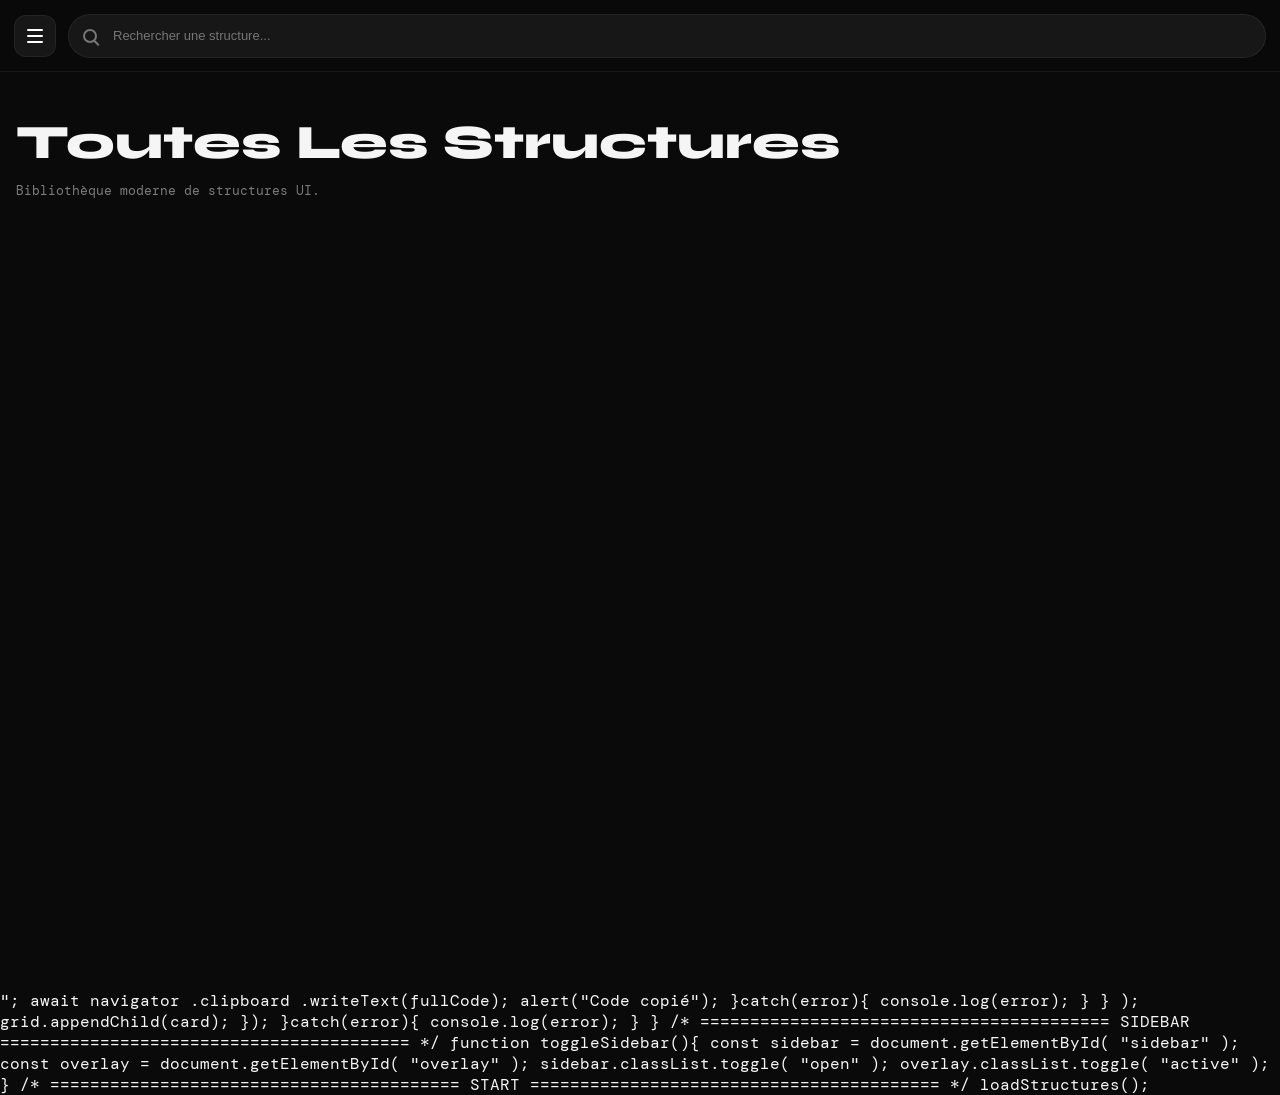
==== commit d6323eb9: "Update index.html" ====
--- a/index.html
+++ b/index.html
@@ -1,15 +1,29 @@
 <!DOCTYPE html>
 <html lang="fr">
+
 <head>
+
 <meta charset="UTF-8">
-<meta name="viewport" content="width=device-width, initial-scale=1.0">
+
+<meta
+name="viewport"
+content="width=device-width, initial-scale=1.0"
+/>
 
 <title>StuffOne</title>
 
 <link rel="preconnect" href="https://fonts.googleapis.com">
-<link rel="preconnect" href="https://fonts.gstatic.com" crossorigin>
-
-<link href="https://fonts.googleapis.com/css2?family=Syne:wght@400;600;700;800&family=DM+Mono:wght@300;400;500&display=swap" rel="stylesheet">
+
+<link
+rel="preconnect"
+href="https://fonts.gstatic.com"
+crossorigin
+>
+
+<link
+href="https://fonts.googleapis.com/css2?family=Syne:wght@400;600;700;800&family=DM+Mono:wght@300;400;500&display=swap"
+rel="stylesheet"
+>
 
 <style>
 
@@ -28,31 +42,37 @@
 }
 
 body{
+
   background:#0a0a0a;
+
   color:#f5f5f5;
+
+  font-family:'DM Mono', monospace;
+
   overflow-x:hidden;
-  font-family:'DM Mono', monospace;
-}
-
-/* =========================================
-   TOKENS
+
+}
+
+/* =========================================
+   VARIABLES
 ========================================= */
 
 :root{
 
   --bg:#0a0a0a;
-  --surface:#111111;
+
+  --surface:#121212;
+
   --card:#161616;
 
   --border:rgba(255,255,255,0.06);
 
   --text:#f5f5f5;
-  --muted:#7d7d7d;
+
+  --muted:#7b7b7b;
 
   --accent:#e8ff47;
 
-  --transition:0.22s cubic-bezier(0.4,0,0.2,1);
-
 }
 
 /* =========================================
@@ -60,132 +80,147 @@
 ========================================= */
 
 .topbar{
+
   position:fixed;
 
   top:0;
   left:0;
 
   width:100%;
-  height:75px;
-
-  padding:0 16px;
+
+  height:72px;
 
   display:flex;
+
   align-items:center;
-  gap:14px;
-
-  background:rgba(10,10,10,0.82);
-
-  backdrop-filter:blur(16px);
+
+  gap:12px;
+
+  padding:0 14px;
+
+  background:rgba(10,10,10,0.84);
+
+  backdrop-filter:blur(18px);
 
   border-bottom:1px solid var(--border);
 
   z-index:1000;
-}
-
-/* =========================================
-   BURGER BUTTON
+
+}
+
+/* =========================================
+   BURGER
 ========================================= */
 
 .burger-btn{
+
   width:42px;
   height:42px;
 
+  flex-shrink:0;
+
+  border:none;
+
   border-radius:12px;
 
+  background:#171717;
+
   border:1px solid var(--border);
 
-  background:var(--surface);
-
   display:flex;
+
   align-items:center;
   justify-content:center;
 
   cursor:pointer;
 
-  transition:var(--transition);
-
-  flex-shrink:0;
-}
-
-.burger-btn:hover{
-  background:#1b1b1b;
 }
 
 .burger-lines{
+
   display:flex;
+
   flex-direction:column;
+
   gap:4px;
+
 }
 
 .burger-lines span{
+
   width:16px;
   height:2px;
 
   background:white;
 
   border-radius:999px;
-}
-
-/* =========================================
-   SEARCH BAR
+
+}
+
+/* =========================================
+   SEARCH
 ========================================= */
 
 .search{
+
   flex:1;
+
   position:relative;
+
 }
 
 .search input{
+
   width:100%;
+
   height:44px;
 
-  padding-left:46px;
-  padding-right:16px;
+  border:none;
+
+  outline:none;
 
   border-radius:999px;
 
-  background:var(--surface);
+  background:#171717;
 
   border:1px solid var(--border);
 
-  color:var(--text);
+  color:white;
+
+  padding-left:44px;
+
+  padding-right:14px;
 
   font-size:13px;
 
-  transition:var(--transition);
-}
-
-.search input:focus{
-  outline:none;
-
-  border-color:rgba(255,255,255,0.14);
-}
-
-/* =========================================
-   CSS LOUPE
-========================================= */
+}
 
 .search-icon{
+
   position:absolute;
 
   top:50%;
-  left:16px;
+  left:15px;
 
   transform:translateY(-50%);
+
 }
 
 .loupe{
+
   width:14px;
   height:14px;
 
   border:2px solid #777;
+
   border-radius:50%;
 
   position:relative;
+
 }
 
 .loupe::after{
+
   content:"";
 
   position:absolute;
@@ -195,12 +230,13 @@
 
   background:#777;
 
-  bottom:-4px;
   right:-5px;
+  bottom:-3px;
 
   transform:rotate(45deg);
 
   border-radius:999px;
+
 }
 
 /* =========================================
@@ -208,12 +244,16 @@
 ========================================= */
 
 .sidebar{
+
   position:fixed;
 
   top:0;
   left:0;
 
-  width:260px;
+  width:280px;
+
+  max-width:85%;
+
   height:100vh;
 
   background:#0d0d0d;
@@ -222,15 +262,64 @@
 
   z-index:2000;
 
+  padding:22px;
+
   transform:translateX(-100%);
 
-  transition:0.35s ease;
-
-  padding:22px;
+  transition:0.3s ease;
+
 }
 
 .sidebar.open{
+
   transform:translateX(0);
+
+}
+
+.logo{
+
+  font-family:'Syne', sans-serif;
+
+  font-size:28px;
+
+  font-weight:800;
+
+  margin-bottom:40px;
+
+}
+
+.menu{
+
+  display:flex;
+
+  flex-direction:column;
+
+  gap:12px;
+
+}
+
+.menu button{
+
+  width:100%;
+
+  height:48px;
+
+  border:none;
+
+  border-radius:14px;
+
+  background:#171717;
+
+  border:1px solid var(--border);
+
+  color:white;
+
+  text-align:left;
+
+  padding:0 14px;
+
+  cursor:pointer;
+
 }
 
 /* =========================================
@@ -238,322 +327,345 @@
 ========================================= */
 
 .overlay{
+
   position:fixed;
+
   inset:0;
 
   background:rgba(0,0,0,0.6);
 
   opacity:0;
+
   visibility:hidden;
 
   transition:0.3s ease;
 
   z-index:1500;
+
 }
 
 .overlay.active{
+
   opacity:1;
+
   visibility:visible;
-}
-
-/* =========================================
-   SIDEBAR CONTENT
-========================================= */
-
-.logo{
+
+}
+
+/* =========================================
+   MAIN
+========================================= */
+
+main{
+
+  padding-top:90px;
+
+  width:100%;
+
+}
+
+/* =========================================
+   SECTION
+========================================= */
+
+.section{
+
+  width:100%;
+
+  min-height:100vh;
+
+  padding:24px 16px;
+
+}
+
+/* =========================================
+   HEADER
+========================================= */
+
+.section-header{
+
+  margin-bottom:28px;
+
+}
+
+.section-title{
+
   font-family:'Syne', sans-serif;
 
-  font-size:26px;
+  font-size:clamp(
+    28px,
+    6vw,
+    48px
+  );
+
   font-weight:800;
 
-  margin-bottom:40px;
-}
-
-.menu{
-  display:flex;
-  flex-direction:column;
-  gap:12px;
-}
-
-.menu button{
+  margin-bottom:10px;
+
+}
+
+.section-subtitle{
+
+  color:var(--muted);
+
+  font-size:13px;
+
+  line-height:1.6;
+
+}
+
+/* =========================================
+   GRID
+========================================= */
+
+.grid{
+
+  display:grid;
+
+  grid-template-columns:
+  repeat(
+    auto-fit,
+    minmax(260px,1fr)
+  );
+
+  gap:18px;
+
+}
+
+/* =========================================
+   CARD
+========================================= */
+
+.card{
+
+  background:#161616;
+
+  border:1px solid var(--border);
+
+  border-radius:16px;
+
+  overflow:hidden;
+
+  transition:0.22s ease;
+
+}
+
+.card:hover{
+
+  transform:translateY(-3px);
+
+  border-color:
+  rgba(255,255,255,0.12);
+
+}
+
+/* =========================================
+   CARD IMAGE
+========================================= */
+
+.card-image{
+
   width:100%;
 
-  padding:14px;
-
-  border-radius:14px;
-
-  background:#151515;
-
-  border:1px solid var(--border);
-
-  color:white;
-
-  text-align:left;
-
-  cursor:pointer;
-
-  transition:var(--transition);
-}
-
-.menu button:hover{
-  background:#1c1c1c;
-}
-
-/* =========================================
-   MAIN
-========================================= */
-
-main{
-  padding-top:95px;
-}
-
-/* =========================================
-   SECTION
-========================================= */
-
-.section{
-  width:100%;
-
-  min-height:100vh;
-
-  padding:40px 24px;
-
-  border-bottom:1px solid rgba(255,255,255,0.04);
-}
-
-/* =========================================
-   SECTION HEADER
-========================================= */
-
-.section-header{
-  margin-bottom:32px;
-}
-
-.section-title{
-  font-family:'Syne', sans-serif;
-
-  font-size:42px;
-  font-weight:800;
-
-  margin-bottom:10px;
-}
-
-.section-subtitle{
-  color:var(--muted);
-
-  font-size:13px;
-}
-
-/* =========================================
-   GRID
-========================================= */
-
-.grid{
-  display:grid;
-
-  grid-template-columns:
-  repeat(auto-fit,minmax(280px,1fr));
-
-  gap:20px;
-}
-
-/* =========================================
-   OLD CARD STYLE
-========================================= */
-
-.card{
-  background:#161616;
-
-  border:1px solid rgba(255,255,255,0.06);
-
-  border-radius:14px;
-
-  overflow:hidden;
-
-  transition:0.22s cubic-bezier(0.4,0,0.2,1);
-
-  position:relative;
-}
-
-.card:hover{
-  transform:translateY(-3px);
-
-  border-color:rgba(255,255,255,0.15);
-
-  background:#1c1c1c;
-
-  box-shadow:0 16px 40px rgba(0,0,0,0.5);
-}
-
-/* =========================================
-   CARD IMAGE
-========================================= */
-
-.card-image{
   aspect-ratio:16/9;
 
   background:
   radial-gradient(
-  ellipse at 30% 40%,
-  rgba(232,255,71,0.14) 0%,
-  transparent 60%
+    circle at top left,
+    rgba(232,255,71,0.16),
+    transparent 60%
   ),
   #111;
 
   display:flex;
+
   align-items:center;
   justify-content:center;
 
   position:relative;
 
-  overflow:hidden;
+  cursor:pointer;
+
 }
 
 .card-image::before{
+
   content:"";
 
   position:absolute;
+
   inset:0;
 
   background:
   linear-gradient(
-  rgba(255,255,255,0.04) 1px,
-  transparent 1px),
+    rgba(255,255,255,0.03) 1px,
+    transparent 1px
+  ),
 
   linear-gradient(
-  90deg,
-  rgba(255,255,255,0.04) 1px,
-  transparent 1px);
+    90deg,
+    rgba(255,255,255,0.03) 1px,
+    transparent 1px
+  );
 
   background-size:20px 20px;
+
 }
 
 .card-image span{
+
   font-family:'Syne', sans-serif;
 
-  font-size:42px;
+  font-size:44px;
+
   font-weight:800;
 
   opacity:0.12;
-}
-
-/* =========================================
-   CLICKABLE PREVIEW
-========================================= */
-
-.clickable-preview{
+
+}
+
+/* =========================================
+   CARD BODY
+========================================= */
+
+.card-body{
+
+  padding:18px;
+
+}
+
+.card-tag{
+
+  display:inline-flex;
+
+  align-items:center;
+
+  justify-content:center;
+
+  padding:6px 10px;
+
+  border-radius:999px;
+
+  background:
+  rgba(232,255,71,0.08);
+
+  border:
+  1px solid
+  rgba(232,255,71,0.2);
+
+  color:#e8ff47;
+
+  font-size:10px;
+
+  margin-bottom:14px;
+
+  text-transform:uppercase;
+
+}
+
+.card-title{
+
+  font-family:'Syne', sans-serif;
+
+  font-size:20px;
+
+  font-weight:700;
+
+  margin-bottom:10px;
+
+  word-break:break-word;
+
+}
+
+.card-text{
+
+  color:#777;
+
+  font-size:12px;
+
+  line-height:1.6;
+
+}
+
+/* =========================================
+   COPY BUTTON
+========================================= */
+
+.copy-btn{
+
+  width:100%;
+
+  height:42px;
+
+  margin-top:18px;
+
+  border:none;
+
+  border-radius:12px;
+
+  background:#1d1d1d;
+
+  border:1px solid var(--border);
+
+  color:white;
+
+  font-family:'DM Mono', monospace;
+
+  font-size:11px;
+
   cursor:pointer;
-}
-
-/* =========================================
-   CARD BODY
-========================================= */
-
-.card-body{
-  padding:18px;
-}
-
-.card-tag{
-  display:inline-block;
-
-  margin-bottom:14px;
-
-  padding:6px 10px;
-
-  border-radius:999px;
-
-  background:rgba(232,255,71,0.08);
-
-  color:#e8ff47;
-
-  border:1px solid rgba(232,255,71,0.2);
-
-  font-size:10px;
-
-  text-transform:uppercase;
-}
-
-.card-title{
-  font-family:'Syne', sans-serif;
-
-  font-size:20px;
-  font-weight:700;
-
-  margin-bottom:10px;
-}
-
-.card-text{
-  color:#777;
-
-  font-size:12px;
-
-  line-height:1.6;
-}
-
-/* =========================================
-   COPY BUTTON
-========================================= */
-
-.copy-btn{
-  margin-top:18px;
-
-  width:100%;
-
-  height:42px;
-
-  border-radius:12px;
-
-  background:#1d1d1d;
-
-  border:1px solid rgba(255,255,255,0.06);
-
-  color:white;
-
-  font-family:'DM Mono', monospace;
-  font-size:11px;
-
-  cursor:pointer;
-
-  transition:0.22s cubic-bezier(0.4,0,0.2,1);
-}
-
-.copy-btn:hover{
-  background:#252525;
-
-  border-color:rgba(255,255,255,0.14);
-
-  transform:translateY(-2px);
+
 }
 
 .copy-btn:active{
+
   transform:scale(0.98);
-}
-
-/* =========================================
-   RESPONSIVE
-========================================= */
-
-@media(max-width:700px){
-
-  .section-title{
-    font-size:32px;
+
+}
+
+/* =========================================
+   MOBILE
+========================================= */
+
+@media(max-width:500px){
+
+  .section{
+
+    padding:20px 12px;
+
   }
 
+  .grid{
+
+    grid-template-columns:1fr;
+
+  }
+
 }
 
 </style>
+
 </head>
 
 <body>
 
+<!-- =====================================
+     TOPBAR
+===================================== -->
+
 <header class="topbar">
 
-  <button class="burger-btn" onclick="toggleSidebar()">
+  <button
+  class="burger-btn"
+  onclick="toggleSidebar()"
+  >
 
     <div class="burger-lines">
+
       <span></span>
       <span></span>
       <span></span>
+
     </div>
 
   </button>
@@ -561,17 +673,23 @@
   <div class="search">
 
     <input
-      type="text"
-      placeholder="Rechercher une structure..."
+    type="text"
+    placeholder="Rechercher une structure..."
     >
 
     <div class="search-icon">
+
       <div class="loupe"></div>
+
     </div>
 
   </div>
 
 </header>
+
+<!-- =====================================
+     OVERLAY
+===================================== -->
 
 <div
 class="overlay"
@@ -579,7 +697,14 @@
 onclick="toggleSidebar()"
 ></div>
 
-<aside class="sidebar" id="sidebar">
+<!-- =====================================
+     SIDEBAR
+===================================== -->
+
+<aside
+class="sidebar"
+id="sidebar"
+>
 
   <div class="logo">
     StuffOne
@@ -587,19 +712,33 @@
 
   <div class="menu">
 
-    <button>Toutes les structures</button>
-
-    <button>Landing Pages</button>
-
-    <button>Dashboards</button>
-
-    <button>UI Mobiles</button>
-
-    <button>Portfolios</button>
+    <button>
+      Toutes les structures
+    </button>
+
+    <button>
+      Landing Pages
+    </button>
+
+    <button>
+      Dashboards
+    </button>
+
+    <button>
+      UI Mobiles
+    </button>
+
+    <button>
+      Portfolios
+    </button>
 
   </div>
 
 </aside>
+
+<!-- =====================================
+     MAIN
+===================================== -->
 
 <main>
 
@@ -612,7 +751,8 @@
       </h1>
 
       <p class="section-subtitle">
-        Bibliothèque moderne de structures UI.
+        Bibliothèque moderne
+        de structures UI.
       </p>
 
     </div>
@@ -648,12 +788,19 @@
     const data =
     await response.json();
 
-    console.log(data);
-
     const grid =
     document.querySelector(".grid");
 
     grid.innerHTML = "";
+
+    if(!Array.isArray(data)){
+
+      grid.innerHTML =
+      "<p>Erreur serveur.</p>";
+
+      return;
+
+    }
 
     if(data.length === 0){
 
@@ -677,66 +824,69 @@
     data.forEach(structure => {
 
       const title =
-      structure.title || "Sans titre";
+      structure.title ||
+      "Sans titre";
 
       const category =
-      structure.category || "Structure";
+      structure.category ||
+      "Structure";
 
       const id =
       structure.id;
 
       const card =
-      document.createElement("article");
+      document.createElement(
+        "article"
+      );
 
       card.className = "card";
 
       card.innerHTML = `
 
-        <div
-        class="card-image clickable-preview"
-        >
-
-          <span>
-            ${title.charAt(0)}
-          </span>
-
+      <div
+      class="card-image"
+      >
+
+        <span>
+          ${title.charAt(0)}
+        </span>
+
+      </div>
+
+      <div class="card-body">
+
+        <div class="card-tag">
+          ${category}
         </div>
 
-        <div class="card-body">
-
-          <div class="card-tag">
-            ${category}
-          </div>
-
-          <h2 class="card-title">
-            ${title}
-          </h2>
-
-          <p class="card-text">
-            Structure uploadée
-            sur StuffOne.
-          </p>
-
-          <button
-          class="copy-btn"
-          >
-            Copier le code
-          </button>
-
-        </div>
+        <h2 class="card-title">
+          ${title}
+        </h2>
+
+        <p class="card-text">
+          Structure uploadée
+          sur StuffOne.
+        </p>
+
+        <button class="copy-btn">
+          Copier le code
+        </button>
+
+      </div>
 
       `;
 
       const preview =
       card.querySelector(
-        ".clickable-preview"
+        ".card-image"
       );
 
       preview.addEventListener(
         "click",
         () => {
 
-          openPreview(id);
+          window.location.href =
+          "preview.html?id=" + id;
 
         }
       );
@@ -748,11 +898,52 @@
 
       copyBtn.addEventListener(
         "click",
-        (event) => {
+        async (event) => {
 
           event.stopPropagation();
 
-          copyCode(id);
+          try{
+
+            const response =
+            await fetch(
+
+              API_URL +
+              "/structures/" +
+              id +
+              "/code"
+
+            );
+
+            const data =
+            await response.json();
+
+            const fullCode =
+
+            data.html +
+
+            "\n<style>\n" +
+
+            data.css +
+
+            "\n</style>\n" +
+
+            "\n<script>\n" +
+
+            data.js +
+
+            "\n</script>";
+
+            await navigator
+            .clipboard
+            .writeText(fullCode);
+
+            alert("Code copié");
+
+          }catch(error){
+
+            console.log(error);
+
+          }
 
         }
       );
@@ -763,92 +954,35 @@
 
   }catch(error){
 
-    console.log(
-      "Erreur backend :",
-      error
-    );
+    console.log(error);
 
   }
 
 }
 
 /* =========================================
-   OPEN PREVIEW
-========================================= */
-
-function openPreview(id){
-
-  window.location.href =
-  "preview.html?id=" + id;
-
-}
-
-/* =========================================
-   COPY CODE
-========================================= */
-
-async function copyCode(id){
-
-  try{
-
-    const response =
-    await fetch(
-
-      API_URL +
-      "/structures/" +
-      id +
-      "/code"
-
-    );
-
-    const data =
-    await response.json();
-
-    const fullCode =
-
-      data.html +
-
-      "\n<style>\n" +
-
-      data.css +
-
-      "\n</style>\n" +
-
-      "\n<script>\n" +
-
-      data.js +
-
-      "\n</script>";
-
-    navigator.clipboard.writeText(
-      fullCode
-    );
-
-    alert("Code copié");
-
-  }catch(error){
-
-    console.log(error);
-
-  }
-
-}
-
-/* =========================================
    SIDEBAR
 ========================================= */
 
 function toggleSidebar(){
 
   const sidebar =
-  document.getElementById("sidebar");
+  document.getElementById(
+    "sidebar"
+  );
 
   const overlay =
-  document.getElementById("overlay");
-
-  sidebar.classList.toggle("open");
-
-  overlay.classList.toggle("active");
+  document.getElementById(
+    "overlay"
+  );
+
+  sidebar.classList.toggle(
+    "open"
+  );
+
+  overlay.classList.toggle(
+    "active"
+  );
 
 }
 
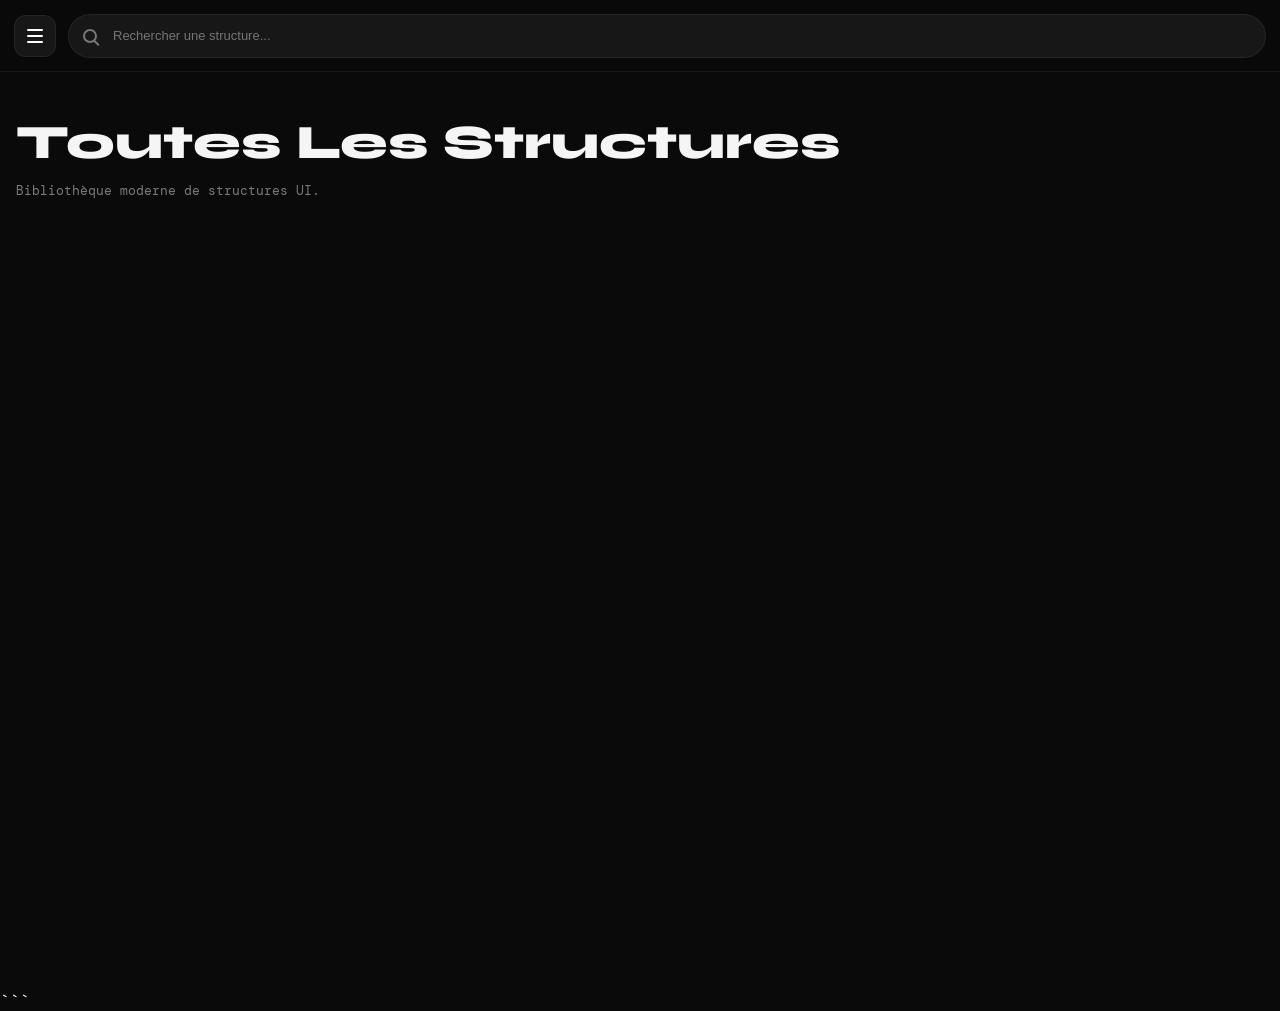
==== commit 49847fdd: "Create index.html" ====
--- a/index.html
+++ b/index.html
@@ -2,997 +2,532 @@
 <html lang="fr">
 
 <head>
-
-<meta charset="UTF-8">
-
-<meta
-name="viewport"
-content="width=device-width, initial-scale=1.0"
-/>
-
-<title>StuffOne</title>
-
-<link rel="preconnect" href="https://fonts.googleapis.com">
-
-<link
-rel="preconnect"
-href="https://fonts.gstatic.com"
-crossorigin
->
-
-<link
-href="https://fonts.googleapis.com/css2?family=Syne:wght@400;600;700;800&family=DM+Mono:wght@300;400;500&display=swap"
-rel="stylesheet"
->
-
-<style>
-
-/* =========================================
-   RESET
-========================================= */
-
-*{
-  margin:0;
-  padding:0;
-  box-sizing:border-box;
-}
-
-html{
-  scroll-behavior:smooth;
-}
-
-body{
-
-  background:#0a0a0a;
-
-  color:#f5f5f5;
-
-  font-family:'DM Mono', monospace;
-
-  overflow-x:hidden;
-
-}
-
-/* =========================================
-   VARIABLES
-========================================= */
-
-:root{
-
-  --bg:#0a0a0a;
-
-  --surface:#121212;
-
-  --card:#161616;
-
-  --border:rgba(255,255,255,0.06);
-
-  --text:#f5f5f5;
-
-  --muted:#7b7b7b;
-
-  --accent:#e8ff47;
-
-}
-
-/* =========================================
-   TOPBAR
-========================================= */
-
-.topbar{
-
-  position:fixed;
-
-  top:0;
-  left:0;
-
-  width:100%;
-
-  height:72px;
-
-  display:flex;
-
-  align-items:center;
-
-  gap:12px;
-
-  padding:0 14px;
-
-  background:rgba(10,10,10,0.84);
-
-  backdrop-filter:blur(18px);
-
-  border-bottom:1px solid var(--border);
-
-  z-index:1000;
-
-}
-
-/* =========================================
-   BURGER
-========================================= */
-
-.burger-btn{
-
-  width:42px;
-  height:42px;
-
-  flex-shrink:0;
-
-  border:none;
-
-  border-radius:12px;
-
-  background:#171717;
-
-  border:1px solid var(--border);
-
-  display:flex;
-
-  align-items:center;
-  justify-content:center;
-
-  cursor:pointer;
-
-}
-
-.burger-lines{
-
-  display:flex;
-
-  flex-direction:column;
-
-  gap:4px;
-
-}
-
-.burger-lines span{
-
-  width:16px;
-  height:2px;
-
-  background:white;
-
-  border-radius:999px;
-
-}
-
-/* =========================================
-   SEARCH
-========================================= */
-
-.search{
-
-  flex:1;
-
-  position:relative;
-
-}
-
-.search input{
-
-  width:100%;
-
-  height:44px;
-
-  border:none;
-
-  outline:none;
-
-  border-radius:999px;
-
-  background:#171717;
-
-  border:1px solid var(--border);
-
-  color:white;
-
-  padding-left:44px;
-
-  padding-right:14px;
-
-  font-size:13px;
-
-}
-
-.search-icon{
-
-  position:absolute;
-
-  top:50%;
-  left:15px;
-
-  transform:translateY(-50%);
-
-}
-
-.loupe{
-
-  width:14px;
-  height:14px;
-
-  border:2px solid #777;
-
-  border-radius:50%;
-
-  position:relative;
-
-}
-
-.loupe::after{
-
-  content:"";
-
-  position:absolute;
-
-  width:7px;
-  height:2px;
-
-  background:#777;
-
-  right:-5px;
-  bottom:-3px;
-
-  transform:rotate(45deg);
-
-  border-radius:999px;
-
-}
-
-/* =========================================
-   SIDEBAR
-========================================= */
-
-.sidebar{
-
-  position:fixed;
-
-  top:0;
-  left:0;
-
-  width:280px;
-
-  max-width:85%;
-
-  height:100vh;
-
-  background:#0d0d0d;
-
-  border-right:1px solid var(--border);
-
-  z-index:2000;
-
-  padding:22px;
-
-  transform:translateX(-100%);
-
-  transition:0.3s ease;
-
-}
-
-.sidebar.open{
-
-  transform:translateX(0);
-
-}
-
-.logo{
-
-  font-family:'Syne', sans-serif;
-
-  font-size:28px;
-
-  font-weight:800;
-
-  margin-bottom:40px;
-
-}
-
-.menu{
-
-  display:flex;
-
-  flex-direction:column;
-
-  gap:12px;
-
-}
-
-.menu button{
-
-  width:100%;
-
-  height:48px;
-
-  border:none;
-
-  border-radius:14px;
-
-  background:#171717;
-
-  border:1px solid var(--border);
-
-  color:white;
-
-  text-align:left;
-
-  padding:0 14px;
-
-  cursor:pointer;
-
-}
-
-/* =========================================
-   OVERLAY
-========================================= */
-
-.overlay{
-
-  position:fixed;
-
-  inset:0;
-
-  background:rgba(0,0,0,0.6);
-
-  opacity:0;
-
-  visibility:hidden;
-
-  transition:0.3s ease;
-
-  z-index:1500;
-
-}
-
-.overlay.active{
-
-  opacity:1;
-
-  visibility:visible;
-
-}
-
-/* =========================================
-   MAIN
-========================================= */
-
-main{
-
-  padding-top:90px;
-
-  width:100%;
-
-}
-
-/* =========================================
-   SECTION
-========================================= */
-
-.section{
-
-  width:100%;
-
-  min-height:100vh;
-
-  padding:24px 16px;
-
-}
-
-/* =========================================
-   HEADER
-========================================= */
-
-.section-header{
-
-  margin-bottom:28px;
-
-}
-
-.section-title{
-
-  font-family:'Syne', sans-serif;
-
-  font-size:clamp(
-    28px,
-    6vw,
-    48px
-  );
-
-  font-weight:800;
-
-  margin-bottom:10px;
-
-}
-
-.section-subtitle{
-
-  color:var(--muted);
-
-  font-size:13px;
-
-  line-height:1.6;
-
-}
-
-/* =========================================
-   GRID
-========================================= */
-
-.grid{
-
-  display:grid;
-
-  grid-template-columns:
-  repeat(
-    auto-fit,
-    minmax(260px,1fr)
-  );
-
-  gap:18px;
-
-}
-
-/* =========================================
-   CARD
-========================================= */
-
-.card{
-
-  background:#161616;
-
-  border:1px solid var(--border);
-
-  border-radius:16px;
-
-  overflow:hidden;
-
-  transition:0.22s ease;
-
-}
-
-.card:hover{
-
-  transform:translateY(-3px);
-
-  border-color:
-  rgba(255,255,255,0.12);
-
-}
-
-/* =========================================
-   CARD IMAGE
-========================================= */
-
-.card-image{
-
-  width:100%;
-
-  aspect-ratio:16/9;
-
-  background:
-  radial-gradient(
-    circle at top left,
-    rgba(232,255,71,0.16),
-    transparent 60%
-  ),
-  #111;
-
-  display:flex;
-
-  align-items:center;
-  justify-content:center;
-
-  position:relative;
-
-  cursor:pointer;
-
-}
-
-.card-image::before{
-
-  content:"";
-
-  position:absolute;
-
-  inset:0;
-
-  background:
-  linear-gradient(
-    rgba(255,255,255,0.03) 1px,
-    transparent 1px
-  ),
-
-  linear-gradient(
-    90deg,
-    rgba(255,255,255,0.03) 1px,
-    transparent 1px
-  );
-
-  background-size:20px 20px;
-
-}
-
-.card-image span{
-
-  font-family:'Syne', sans-serif;
-
-  font-size:44px;
-
-  font-weight:800;
-
-  opacity:0.12;
-
-}
-
-/* =========================================
-   CARD BODY
-========================================= */
-
-.card-body{
-
-  padding:18px;
-
-}
-
-.card-tag{
-
-  display:inline-flex;
-
-  align-items:center;
-
-  justify-content:center;
-
-  padding:6px 10px;
-
-  border-radius:999px;
-
-  background:
-  rgba(232,255,71,0.08);
-
-  border:
-  1px solid
-  rgba(232,255,71,0.2);
-
-  color:#e8ff47;
-
-  font-size:10px;
-
-  margin-bottom:14px;
-
-  text-transform:uppercase;
-
-}
-
-.card-title{
-
-  font-family:'Syne', sans-serif;
-
-  font-size:20px;
-
-  font-weight:700;
-
-  margin-bottom:10px;
-
-  word-break:break-word;
-
-}
-
-.card-text{
-
-  color:#777;
-
-  font-size:12px;
-
-  line-height:1.6;
-
-}
-
-/* =========================================
-   COPY BUTTON
-========================================= */
-
-.copy-btn{
-
-  width:100%;
-
-  height:42px;
-
-  margin-top:18px;
-
-  border:none;
-
-  border-radius:12px;
-
-  background:#1d1d1d;
-
-  border:1px solid var(--border);
-
-  color:white;
-
-  font-family:'DM Mono', monospace;
-
-  font-size:11px;
-
-  cursor:pointer;
-
-}
-
-.copy-btn:active{
-
-  transform:scale(0.98);
-
-}
-
-/* =========================================
-   MOBILE
-========================================= */
-
-@media(max-width:500px){
-
-  .section{
-
-    padding:20px 12px;
-
-  }
-
-  .grid{
-
-    grid-template-columns:1fr;
-
-  }
-
-}
-
-</style>
-
+  <meta charset="UTF-8">
+  <meta name="viewport" content="width=device-width, initial-scale=1.0" />
+  <title>StuffOne</title>
+  <link rel="preconnect" href="https://fonts.googleapis.com">
+  <link rel="preconnect" href="https://fonts.gstatic.com" crossorigin>
+  <link href="https://fonts.googleapis.com/css2?family=Syne:wght@400;600;700;800&family=DM+Mono:wght@300;400;500&display=swap" rel="stylesheet">
+
+  <style>
+    /* =========================================
+       RESET
+    ========================================= */
+    * {
+      margin: 0;
+      padding: 0;
+      box-sizing: border-box;
+    }
+
+    html {
+      scroll-behavior: smooth;
+    }
+
+    body {
+      background: #0a0a0a;
+      color: #f5f5f5;
+      font-family: 'DM Mono', monospace;
+      overflow-x: hidden;
+    }
+
+    /* =========================================
+       VARIABLES
+    ========================================= */
+    :root {
+      --bg: #0a0a0a;
+      --surface: #121212;
+      --card: #161616;
+      --border: rgba(255, 255, 255, 0.06);
+      --text: #f5f5f5;
+      --muted: #7b7b7b;
+      --accent: #e8ff47;
+    }
+
+    /* =========================================
+       TOPBAR
+    ========================================= */
+    .topbar {
+      position: fixed;
+      top: 0;
+      left: 0;
+      width: 100%;
+      height: 72px;
+      display: flex;
+      align-items: center;
+      gap: 12px;
+      padding: 0 14px;
+      background: rgba(10, 10, 10, 0.84);
+      backdrop-filter: blur(18px);
+      border-bottom: 1px solid var(--border);
+      z-index: 1000;
+    }
+
+    /* =========================================
+       BURGER
+    ========================================= */
+    .burger-btn {
+      width: 42px;
+      height: 42px;
+      flex-shrink: 0;
+      border: none;
+      border-radius: 12px;
+      background: #171717;
+      border: 1px solid var(--border);
+      display: flex;
+      align-items: center;
+      justify-content: center;
+      cursor: pointer;
+    }
+
+    .burger-lines {
+      display: flex;
+      flex-direction: column;
+      gap: 4px;
+    }
+
+    .burger-lines span {
+      width: 16px;
+      height: 2px;
+      background: white;
+      border-radius: 999px;
+    }
+
+    /* =========================================
+       SEARCH
+    ========================================= */
+    .search {
+      flex: 1;
+      position: relative;
+    }
+
+    .search input {
+      width: 100%;
+      height: 44px;
+      border: none;
+      outline: none;
+      border-radius: 999px;
+      background: #171717;
+      border: 1px solid var(--border);
+      color: white;
+      padding-left: 44px;
+      padding-right: 14px;
+      font-size: 13px;
+    }
+
+    .search-icon {
+      position: absolute;
+      top: 50%;
+      left: 15px;
+      transform: translateY(-50%);
+    }
+
+    .loupe {
+      width: 14px;
+      height: 14px;
+      border: 2px solid #777;
+      border-radius: 50%;
+      position: relative;
+    }
+
+    .loupe::after {
+      content: "";
+      position: absolute;
+      width: 7px;
+      height: 2px;
+      background: #777;
+      right: -5px;
+      bottom: -3px;
+      transform: rotate(45deg);
+      border-radius: 999px;
+    }
+
+    /* =========================================
+       SIDEBAR
+    ========================================= */
+    .sidebar {
+      position: fixed;
+      top: 0;
+      left: 0;
+      width: 280px;
+      max-width: 85%;
+      height: 100vh;
+      background: #0d0d0d;
+      border-right: 1px solid var(--border);
+      z-index: 2000;
+      padding: 22px;
+      transform: translateX(-100%);
+      transition: 0.3s ease;
+    }
+
+    .sidebar.open {
+      transform: translateX(0);
+    }
+
+    .logo {
+      font-family: 'Syne', sans-serif;
+      font-size: 28px;
+      font-weight: 800;
+      margin-bottom: 40px;
+    }
+
+    .menu {
+      display: flex;
+      flex-direction: column;
+      gap: 12px;
+    }
+
+    .menu button {
+      width: 100%;
+      height: 48px;
+      border: none;
+      border-radius: 14px;
+      background: #171717;
+      border: 1px solid var(--border);
+      color: white;
+      text-align: left;
+      padding: 0 14px;
+      cursor: pointer;
+    }
+
+    /* =========================================
+       OVERLAY
+    ========================================= */
+    .overlay {
+      position: fixed;
+      inset: 0;
+      background: rgba(0, 0, 0, 0.6);
+      opacity: 0;
+      visibility: hidden;
+      transition: 0.3s ease;
+      z-index: 1500;
+    }
+
+    .overlay.active {
+      opacity: 1;
+      visibility: visible;
+    }
+
+    /* =========================================
+       MAIN
+    ========================================= */
+    main {
+      padding-top: 90px;
+      width: 100%;
+    }
+
+    /* =========================================
+       SECTION
+    ========================================= */
+    .section {
+      width: 100%;
+      min-height: 100vh;
+      padding: 24px 16px;
+    }
+
+    /* =========================================
+       HEADER
+    ========================================= */
+    .section-header {
+      margin-bottom: 28px;
+    }
+
+    .section-title {
+      font-family: 'Syne', sans-serif;
+      font-size: clamp(28px, 6vw, 48px);
+      font-weight: 800;
+      margin-bottom: 10px;
+    }
+
+    .section-subtitle {
+      color: var(--muted);
+      font-size: 13px;
+      line-height: 1.6;
+    }
+
+    /* =========================================
+       GRID
+    ========================================= */
+    .grid {
+      display: grid;
+      grid-template-columns: repeat(auto-fit, minmax(260px, 1fr));
+      gap: 18px;
+    }
+
+    /* =========================================
+       CARD
+    ========================================= */
+    .card {
+      background: #161616;
+      border: 1px solid var(--border);
+      border-radius: 16px;
+      overflow: hidden;
+      transition: 0.22s ease;
+    }
+
+    .card:hover {
+      transform: translateY(-3px);
+      border-color: rgba(255, 255, 255, 0.12);
+    }
+
+    /* =========================================
+       CARD IMAGE
+    ========================================= */
+    .card-image {
+      width: 100%;
+      aspect-ratio: 16/9;
+      background: radial-gradient(circle at top left, rgba(232, 255, 71, 0.16), transparent 60%), #111;
+      display: flex;
+      align-items: center;
+      justify-content: center;
+      position: relative;
+      cursor: pointer;
+    }
+
+    .card-image::before {
+      content: "";
+      position: absolute;
+      inset: 0;
+      background: linear-gradient(rgba(255, 255, 255, 0.03) 1px, transparent 1px), linear-gradient(90deg, rgba(255, 255, 255, 0.03) 1px, transparent 1px);
+      background-size: 20px 20px;
+    }
+
+    .card-image span {
+      font-family: 'Syne', sans-serif;
+      font-size: 44px;
+      font-weight: 800;
+      opacity: 0.12;
+    }
+
+    /* =========================================
+       CARD BODY
+    ========================================= */
+    .card-body {
+      padding: 18px;
+    }
+
+    .card-tag {
+      display: inline-flex;
+      align-items: center;
+      justify-content: center;
+      padding: 6px 10px;
+      border-radius: 999px;
+      background: rgba(232, 255, 71, 0.08);
+      border: 1px solid rgba(232, 255, 71, 0.2);
+      color: #e8ff47;
+      font-size: 10px;
+      margin-bottom: 14px;
+      text-transform: uppercase;
+    }
+
+    .card-title {
+      font-family: 'Syne', sans-serif;
+      font-size: 20px;
+      font-weight: 700;
+      margin-bottom: 10px;
+      word-break: break-word;
+    }
+
+    .card-text {
+      color: #777;
+      font-size: 12px;
+      line-height: 1.6;
+    }
+
+    /* =========================================
+       COPY BUTTON
+    ========================================= */
+    .copy-btn {
+      width: 100%;
+      height: 42px;
+      margin-top: 18px;
+      border: none;
+      border-radius: 12px;
+      background: #1d1d1d;
+      border: 1px solid var(--border);
+      color: white;
+      font-family: 'DM Mono', monospace;
+      font-size: 11px;
+      cursor: pointer;
+    }
+
+    .copy-btn:active {
+      transform: scale(0.98);
+    }
+
+    /* =========================================
+       MOBILE
+    ========================================= */
+    @media(max-width:500px) {
+      .section {
+        padding: 20px 12px;
+      }
+
+      .grid {
+        grid-template-columns: 1fr;
+      }
+    }
+  </style>
 </head>
 
 <body>
 
-<!-- =====================================
-     TOPBAR
-===================================== -->
-
-<header class="topbar">
-
-  <button
-  class="burger-btn"
-  onclick="toggleSidebar()"
-  >
-
-    <div class="burger-lines">
-
-      <span></span>
-      <span></span>
-      <span></span>
-
+  <header class="topbar">
+    <button class="burger-btn" onclick="toggleSidebar()">
+      <div class="burger-lines">
+        <span></span>
+        <span></span>
+        <span></span>
+      </div>
+    </button>
+
+    <div class="search">
+      <input type="text" placeholder="Rechercher une structure...">
+      <div class="search-icon">
+        <div class="loupe"></div>
+      </div>
     </div>
-
-  </button>
-
-  <div class="search">
-
-    <input
-    type="text"
-    placeholder="Rechercher une structure..."
-    >
-
-    <div class="search-icon">
-
-      <div class="loupe"></div>
-
+  </header>
+
+  <div class="overlay" id="overlay" onclick="toggleSidebar()"></div>
+
+  <aside class="sidebar" id="sidebar">
+    <div class="logo">StuffOne</div>
+    <div class="menu">
+      <button>Toutes les structures</button>
+      <button>Landing Pages</button>
+      <button>Dashboards</button>
+      <button>UI Mobiles</button>
+      <button>Portfolios</button>
     </div>
-
-  </div>
-
-</header>
-
-<!-- =====================================
-     OVERLAY
-===================================== -->
-
-<div
-class="overlay"
-id="overlay"
-onclick="toggleSidebar()"
-></div>
-
-<!-- =====================================
-     SIDEBAR
-===================================== -->
-
-<aside
-class="sidebar"
-id="sidebar"
->
-
-  <div class="logo">
-    StuffOne
-  </div>
-
-  <div class="menu">
-
-    <button>
-      Toutes les structures
-    </button>
-
-    <button>
-      Landing Pages
-    </button>
-
-    <button>
-      Dashboards
-    </button>
-
-    <button>
-      UI Mobiles
-    </button>
-
-    <button>
-      Portfolios
-    </button>
-
-  </div>
-
-</aside>
-
-<!-- =====================================
-     MAIN
-===================================== -->
-
-<main>
-
-  <section class="section">
-
-    <div class="section-header">
-
-      <h1 class="section-title">
-        Toutes Les Structures
-      </h1>
-
-      <p class="section-subtitle">
-        Bibliothèque moderne
-        de structures UI.
-      </p>
-
-    </div>
-
-    <div class="grid"></div>
-
-  </section>
-
-</main>
-
-<script>
-
-/* =========================================
-   API
-========================================= */
-
-const API_URL =
-"https://stuffone-backend-production.up.railway.app";
-
-/* =========================================
-   LOAD STRUCTURES
-========================================= */
-
-async function loadStructures(){
-
-  try{
-
-    const response =
-    await fetch(
-      API_URL + "/structures"
-    );
-
-    const data =
-    await response.json();
-
-    const grid =
-    document.querySelector(".grid");
-
-    grid.innerHTML = "";
-
-    if(!Array.isArray(data)){
-
-      grid.innerHTML =
-      "<p>Erreur serveur.</p>";
-
-      return;
-
-    }
-
-    if(data.length === 0){
-
-      grid.innerHTML = `
-
-      <div
-      style="
-      color:#666;
-      font-size:13px;
-      "
-      >
-        Aucune structure disponible.
+  </aside>
+
+  <main>
+    <section class="section">
+      <div class="section-header">
+        <h1 class="section-title">Toutes Les Structures</h1>
+        <p class="section-subtitle">Bibliothèque moderne de structures UI.</p>
       </div>
-
-      `;
-
-      return;
-
-    }
-
-    data.forEach(structure => {
-
-      const title =
-      structure.title ||
-      "Sans titre";
-
-      const category =
-      structure.category ||
-      "Structure";
-
-      const id =
-      structure.id;
-
-      const card =
-      document.createElement(
-        "article"
-      );
-
-      card.className = "card";
-
-      card.innerHTML = `
-
-      <div
-      class="card-image"
-      >
-
-        <span>
-          ${title.charAt(0)}
-        </span>
-
-      </div>
-
-      <div class="card-body">
-
-        <div class="card-tag">
-          ${category}
-        </div>
-
-        <h2 class="card-title">
-          ${title}
-        </h2>
-
-        <p class="card-text">
-          Structure uploadée
-          sur StuffOne.
-        </p>
-
-        <button class="copy-btn">
-          Copier le code
-        </button>
-
-      </div>
-
-      `;
-
-      const preview =
-      card.querySelector(
-        ".card-image"
-      );
-
-      preview.addEventListener(
-        "click",
-        () => {
-
-          window.location.href =
-          "preview.html?id=" + id;
-
+      <div class="grid"></div>
+    </section>
+  </main>
+
+  <script>
+    /* =========================================
+       API
+    ========================================= */
+    const API_URL = "https://stuffone-backend-production.up.railway.app";
+
+    /* =========================================
+       LOAD STRUCTURES
+    ========================================= */
+    async function loadStructures() {
+      try {
+        const response = await fetch(API_URL + "/structures");
+        const data = await response.json();
+        const grid = document.querySelector(".grid");
+
+        grid.innerHTML = "";
+
+        if (!Array.isArray(data)) {
+          grid.innerHTML = "<p>Erreur serveur.</p>";
+          return;
         }
-      );
-
-      const copyBtn =
-      card.querySelector(
-        ".copy-btn"
-      );
-
-      copyBtn.addEventListener(
-        "click",
-        async (event) => {
-
-          event.stopPropagation();
-
-          try{
-
-            const response =
-            await fetch(
-
-              API_URL +
-              "/structures/" +
-              id +
-              "/code"
-
-            );
-
-            const data =
-            await response.json();
-
-            const fullCode =
-
-            data.html +
-
-            "\n<style>\n" +
-
-            data.css +
-
-            "\n</style>\n" +
-
-            "\n<script>\n" +
-
-            data.js +
-
-            "\n</script>";
-
-            await navigator
-            .clipboard
-            .writeText(fullCode);
-
-            alert("Code copié");
-
-          }catch(error){
-
-            console.log(error);
-
-          }
-
+
+        if (data.length === 0) {
+          grid.innerHTML = `
+          <div style="color:#666; font-size:13px;">
+            Aucune structure disponible.
+          </div>
+          `;
+          return;
         }
-      );
-
-      grid.appendChild(card);
-
-    });
-
-  }catch(error){
-
-    console.log(error);
-
-  }
-
-}
-
-/* =========================================
-   SIDEBAR
-========================================= */
-
-function toggleSidebar(){
-
-  const sidebar =
-  document.getElementById(
-    "sidebar"
-  );
-
-  const overlay =
-  document.getElementById(
-    "overlay"
-  );
-
-  sidebar.classList.toggle(
-    "open"
-  );
-
-  overlay.classList.toggle(
-    "active"
-  );
-
-}
-
-/* =========================================
-   START
-========================================= */
-
-loadStructures();
-
-</script>
+
+        data.forEach(structure => {
+          const title = structure.title || "Sans titre";
+          const category = structure.category || "Structure";
+          const id = structure.id;
+
+          const card = document.createElement("article");
+          card.className = "card";
+
+          // Squelette HTML de la carte avec des classes cibles spécifiques
+          card.innerHTML = `
+          <div class="card-image">
+            <span class="card-initial"></span>
+          </div>
+          <div class="card-body">
+            <div class="card-tag"></div>
+            <h2 class="card-title"></h2>
+            <p class="card-text">
+              Structure uploadée sur StuffOne.
+            </p>
+            <button class="copy-btn">
+              Copier le code
+            </button>
+          </div>
+          `;
+
+          // Injection sécurisée des textes pour éviter les injections de code ou débordements
+          card.querySelector(".card-initial").textContent = title.charAt(0);
+          card.querySelector(".card-tag").textContent = category;
+          card.querySelector(".card-title").textContent = title;
+
+          // Event : Redirection vers la preview
+          const preview = card.querySelector(".card-image");
+          preview.addEventListener("click", () => {
+            window.location.href = "preview.html?id=" + id;
+          });
+
+          // Event : Copie du code
+          const copyBtn = card.querySelector(".copy-btn");
+          copyBtn.addEventListener("click", async (event) => {
+            event.stopPropagation();
+            try {
+              const response = await fetch(API_URL + "/structures/" + id + "/code");
+              const data = await response.json();
+
+              const fullCode =
+                data.html +
+                "\n<style>\n" +
+                data.css +
+                "\n</style>\n" +
+                "\n<script>\n" +
+                data.js +
+                "\n<\/script>";
+
+              await navigator.clipboard.writeText(fullCode);
+              alert("Code copié !");
+            } catch (error) {
+              console.log(error);
+            }
+          });
+
+          grid.appendChild(card);
+        });
+
+      } catch (error) {
+        console.log(error);
+      }
+    }
+
+    /* =========================================
+       SIDEBAR
+    ========================================= */
+    function toggleSidebar() {
+      const sidebar = document.getElementById("sidebar");
+      const overlay = document.getElementById("overlay");
+
+      sidebar.classList.toggle("open");
+      overlay.classList.toggle("active");
+    }
+
+    /* =========================================
+       START
+    ========================================= */
+    loadStructures();
+  </script>
 
 </body>
-</html>+</html>
+
+```
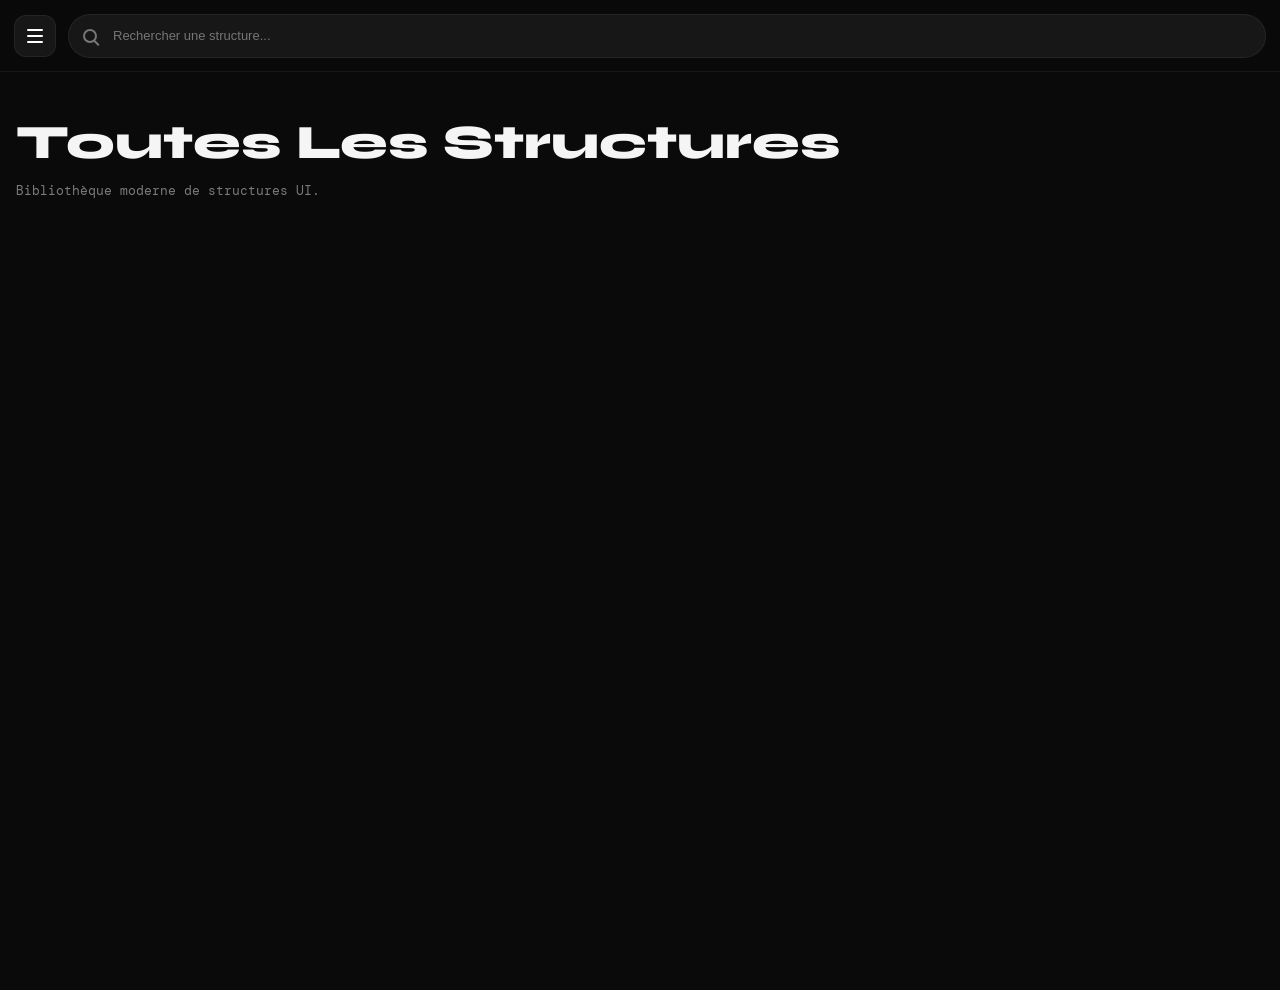
==== commit 4f874a65: "Update index.html" ====
--- a/index.html
+++ b/index.html
@@ -529,5 +529,3 @@
 
 </body>
 </html>
-
-```
